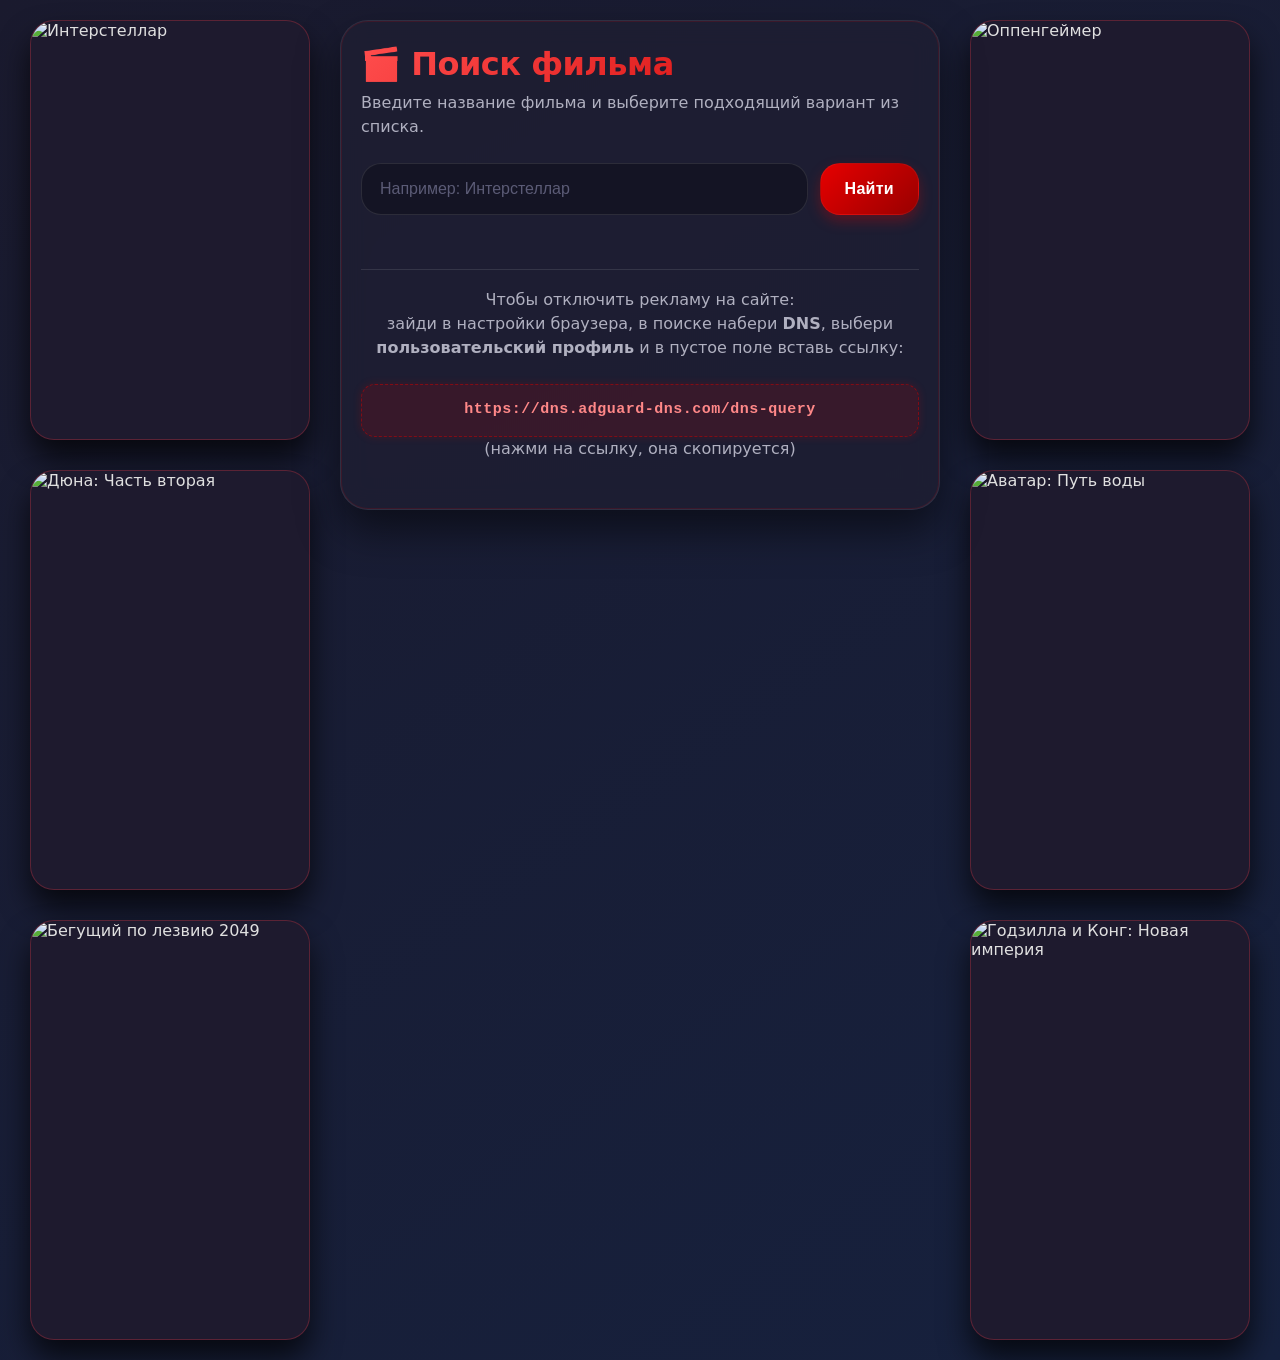
==== index.html @ 3b82ab41 "Update index.html" ====
<!DOCTYPE html>
<html lang="ru">
<head>
    <meta charset="UTF-8">
    <meta name="viewport" content="width=device-width, initial-scale=1.0">
    <title>Найти фильм на Кинопоиск</title>
    <style>
        /* ---------- СБРОСЫ ---------- */
        * {
            box-sizing: border-box;
            margin: 0;
            padding: 0;
        }

        body {
            font-family: 'Segoe UI', 'Roboto', system-ui, sans-serif;
            background: linear-gradient(145deg, #1a1a2e 0%, #16213e 100%);
            min-height: 100vh;
            margin: 0;
            padding: 20px;
            display: flex;
            align-items: center;
            justify-content: center;
            color: #e0e0e0;
        }

        /* ---------- ТРЁХКОЛОНОЧНЫЙ МАКЕТ ---------- */
        .cinema-layout {
            display: flex;
            align-items: flex-start;
            justify-content: center;
            gap: 30px;
            max-width: 1600px;       /* широкий контейнер */
            width: 100%;
            margin: 0 auto;
        }

        /* Боковые панели – широкие, с крупными постерами */
        .poster-wall {
            display: flex;
            flex-direction: column;
            gap: 30px;
            width: 280px;            /* увеличена ширина для больших постеров */
            flex-shrink: 0;
        }

        /* Стили для постеров */
        .poster {
            width: 100%;
            aspect-ratio: 2 / 3;      /* киношная пропорция */
            object-fit: cover;
            border-radius: 24px;
            box-shadow: 0 18px 30px rgba(0, 0, 0, 0.7);
            border: 1px solid rgba(230, 57, 70, 0.3);
            background-color: #1e1a2e;
            display: block;
            transition: transform 0.2s;
        }

        /* Лёгкий эффект при наведении (не кликабельно) */
        .poster:hover {
            transform: scale(1.02);
        }

        /* ---------- ЦЕНТРАЛЬНЫЙ БЛОК – ВАШ ОРИГИНАЛ БЕЗ ИЗМЕНЕНИЙ ---------- */
        .container {
            flex: 1;
            max-width: 600px;
            min-width: 320px;
            background: rgba(30, 30, 50, 0.8);
            backdrop-filter: blur(12px);
            -webkit-backdrop-filter: blur(12px);
            border: 1px solid rgba(255, 255, 255, 0.08);
            border-radius: 28px;
            padding: 24px 20px;
            box-shadow: 0 20px 40px rgba(0, 0, 0, 0.5), 0 0 0 1px rgba(230, 0, 0, 0.15) inset;
        }

        h1 {
            font-size: clamp(24px, 8vw, 32px);
            font-weight: 600;
            margin-bottom: 8px;
            background: linear-gradient(135deg, #ff4d4d, #cc0000);
            -webkit-background-clip: text;
            background-clip: text;
            color: transparent;
            letter-spacing: -0.5px;
        }

        p {
            color: #b0b0c0;
            margin-bottom: 24px;
            font-size: clamp(14px, 4vw, 16px);
            line-height: 1.5;
        }

        .search-box {
            display: flex;
            flex-direction: column;
            gap: 12px;
            margin-bottom: 24px;
        }

        @media (min-width: 480px) {
            .search-box {
                flex-direction: row;
            }
        }

        #movieInput {
            flex: 1;
            padding: 16px 18px;
            font-size: 16px;
            background: rgba(20, 20, 35, 0.9);
            border: 1.5px solid rgba(255, 255, 255, 0.1);
            border-radius: 20px;
            color: #ffffff;
            outline: none;
            transition: all 0.2s ease;
            -webkit-appearance: none;
        }

        #movieInput:focus {
            border-color: #cc0000;
            background: rgba(25, 25, 45, 1);
            box-shadow: 0 0 0 3px rgba(204, 0, 0, 0.2);
        }

        #movieInput::placeholder {
            color: #7a7a9a;
            opacity: 0.7;
        }

        button {
            padding: 16px 24px;
            font-size: 16px;
            font-weight: 600;
            background: linear-gradient(135deg, #e60000, #990000);
            color: white;
            border: none;
            border-radius: 20px;
            cursor: pointer;
            transition: all 0.2s ease;
            box-shadow: 0 6px 14px rgba(230, 0, 0, 0.3);
            border: 1px solid rgba(255, 255, 255, 0.05);
            letter-spacing: 0.3px;
            white-space: nowrap;
        }

        button:hover {
            background: linear-gradient(135deg, #ff1a1a, #b30000);
            transform: scale(1.02);
            box-shadow: 0 8px 18px rgba(230, 0, 0, 0.4);
        }

        button:active {
            transform: scale(0.98);
        }

        .loading {
            text-align: center;
            padding: 30px 10px;
            color: #ff8080;
            font-size: 18px;
            font-weight: 500;
        }

        .results {
            display: flex;
            flex-direction: column;
            gap: 12px;
            margin: 20px 0 10px;
            max-height: 60vh;
            overflow-y: auto;
            padding-right: 4px;
        }

        .results::-webkit-scrollbar {
            width: 5px;
        }
        .results::-webkit-scrollbar-thumb {
            background: #cc0000;
            border-radius: 10px;
        }

        .movie-item {
            display: flex;
            align-items: center;
            gap: 16px;
            padding: 16px;
            background: rgba(25, 25, 45, 0.7);
            border-radius: 20px;
            border: 1px solid rgba(255, 255, 255, 0.05);
            backdrop-filter: blur(5px);
            cursor: pointer;
            transition: all 0.15s ease;
        }

        .movie-item:hover {
            background: rgba(40, 40, 70, 0.8);
            border-color: rgba(204, 0, 0, 0.4);
            transform: translateY(-2px);
        }

        .movie-poster {
            width: 55px;
            height: 80px;
            object-fit: cover;
            border-radius: 12px;
            background: #2a2a4a;
            box-shadow: 0 4px 10px rgba(0, 0, 0, 0.3);
            flex-shrink: 0;
        }

        .movie-info {
            flex: 1;
            min-width: 0;
        }

        .movie-title {
            font-size: 18px;
            font-weight: 700;
            color: #ffffff;
            margin-bottom: 6px;
            white-space: nowrap;
            overflow: hidden;
            text-overflow: ellipsis;
        }

        @media (max-width: 480px) {
            .movie-title {
                white-space: normal;
                font-size: 16px;
            }
        }

        .movie-details {
            font-size: 13px;
            color: #b0b0d0;
            display: flex;
            flex-wrap: wrap;
            gap: 4px 10px;
        }

        .error {
            color: #ff7b7b;
            text-align: center;
            padding: 20px;
            background: rgba(180, 40, 40, 0.15);
            border-radius: 20px;
            margin: 20px 0;
            border-left: 4px solid #cc0000;
            font-weight: 500;
            backdrop-filter: blur(4px);
        }

        .hidden {
            display: none !important;
        }

        .note {
            margin-top: 30px;
            padding-top: 18px;
            border-top: 1px solid rgba(255, 255, 255, 0.1);
            font-size: 13px;
            color: #9a9ab0;
            text-align: center;
            line-height: 1.5;
        }

        @media (max-width: 380px) {
            body {
                padding: 10px;
            }
            .container {
                padding: 20px 16px;
            }
            button {
                padding: 16px 18px;
                font-size: 15px;
            }
            #movieInput {
                padding: 14px 16px;
            }
        }

        /* Кликабельная ссылка DNS */
        code.clickable-link,
        #dnsLink.clickable-link {
            display: block;
            padding: 14px 18px;
            background: rgba(204, 0, 0, 0.15);
            border: 1.5px dashed rgba(204, 0, 0, 0.5);
            border-radius: 14px;
            font-family: 'Courier New', monospace;
            font-size: 15px;
            font-weight: 700 !important;
            color: #ff8888;
            word-break: break-all;
            cursor: pointer;
            transition: all 0.2s ease;
            margin-top: 10px;
            text-decoration: none;
            text-align: center;
            letter-spacing: 0.5px;
            box-shadow: 0 0 8px rgba(204, 0, 0, 0.2);
        }

        code.clickable-link:hover,
        #dnsLink.clickable-link:hover {
            background: rgba(204, 0, 0, 0.3);
            color: #ffcccc;
            border: 1.5px solid #cc0000;
            box-shadow: 0 0 12px rgba(204, 0, 0, 0.4);
            transform: scale(1.01);
        }

        /* ---------- АДАПТИВ: скрываем боковые панели на узких экранах ---------- */
        @media (max-width: 950px) {
            .poster-wall {
                display: none;
            }
            .cinema-layout {
                justify-content: center;
            }
            .container {
                max-width: 100%;
            }
        }

        /* Для очень больших экранов боковые панели ещё шире */
        @media (min-width: 1400px) {
            .poster-wall {
                width: 320px;
            }
        }
    </style>
</head>
<body>
    <div class="cinema-layout">
        <!-- ЛЕВАЯ ПАНЕЛЬ – 3 КРУПНЫХ ПОСТЕРА -->
        <div class="poster-wall left">
            <img class="poster" src="https://image.tmdb.org/t/p/w500/gEU2QniE6E77NI6lCU6MxlNBvIx.jpg" alt="Интерстеллар">
            <img class="poster" src="https://image.tmdb.org/t/p/w500/8b8R8l88Qje9dn9OE8PY05Nxl1.jpg" alt="Дюна: Часть вторая">
            <img class="poster" src="https://image.tmdb.org/t/p/w500/gajva2L0rPYkEWjzgFlBXCAVBE5.jpg" alt="Бегущий по лезвию 2049">
        </div>

        <!-- ЦЕНТРАЛЬНАЯ ПАНЕЛЬ – ВАШ ОРИГИНАЛ (НЕ ТРОГАТЬ) -->
        <div class="container">
            <h1>🎬 Поиск фильма</h1>
            <p>Введите название фильма и выберите подходящий вариант из списка.</p>
            
            <div class="search-box">
                <input type="text" id="movieInput" placeholder="Например: Интерстеллар">
                <button id="searchButton">Найти</button>
            </div>

            <div id="loading" class="loading hidden">Поиск...</div>
            <div id="results" class="results"></div>
            <div id="error" class="error hidden"></div>
            
            <div class="note">
                <div class="dns-notice">
                    <p>Чтобы отключить рекламу на сайте:<br>
                    зайди в настройки браузера, в поиске набери <strong>DNS</strong>, выбери <strong>пользовательский профиль</strong> и в пустое поле вставь ссылку:</p>
                    <code id="dnsLink" class="clickable-link" onclick="copyDnsLink()">https://dns.adguard-dns.com/dns-query</code>
                    <p class="click-hint">(нажми на ссылку, она скопируется)</p>
                </div>
            </div>
        </div>

        <!-- ПРАВАЯ ПАНЕЛЬ – 3 КРУПНЫХ ПОСТЕРА -->
        <div class="poster-wall right">
            <img class="poster" src="https://image.tmdb.org/t/p/w500/8Gxv8g86uEo44wNz6Q4LnuJJIZf.jpg" alt="Оппенгеймер">
            <img class="poster" src="https://image.tmdb.org/t/p/w500/t6HIqrRAclr2Qn8Z9rCgwWcFQ7S.jpg" alt="Аватар: Путь воды">
            <img class="poster" src="https://image.tmdb.org/t/p/w500/qAhedRx8sWz9W8nLZ5jG7gPt2F4.jpg" alt="Годзилла и Конг: Новая империя">
        </div>
    </div>

    <script>
        // ---------- ВАШ ОРИГИНАЛЬНЫЙ SCRIPT.JS (БЕЗ ИЗМЕНЕНИЙ) ----------
        document.addEventListener('DOMContentLoaded', () => {
            const searchButton = document.getElementById('searchButton');
            const movieInput = document.getElementById('movieInput');

            if (searchButton) {
                searchButton.addEventListener('click', searchMovies);
            }
            if (movieInput) {
                movieInput.addEventListener('keypress', (event) => {
                    if (event.key === 'Enter') {
                        event.preventDefault();
                        searchMovies();
                    }
                });
            }
        });

        const API_KEY = '3W9C8C5-2H1M85S-GEXEN27-S5DG27B';

        async function searchMovies() {
            const query = document.getElementById('movieInput').value.trim();
            if (!query) {
                showError('Пожалуйста, введите название фильма.');
                return;
            }

            const url = `https://api.poiskkino.dev/v1.4/movie/search?page=1&limit=10&query=${encodeURIComponent(query)}`;

            const loading = document.getElementById('loading');
            const resultsDiv = document.getElementById('results');
            const errorDiv = document.getElementById('error');

            loading.classList.remove('hidden');
            resultsDiv.innerHTML = '';
            errorDiv.classList.add('hidden');

            try {
                const response = await fetch(url, {
                    headers: { 'X-API-KEY': API_KEY }
                });

                if (!response.ok) {
                    throw new Error(`Ошибка API: ${response.status}`);
                }

                const data = await response.json();
                if (!data.docs || data.docs.length === 0) {
                    showError('Ничего не найдено. Попробуйте изменить запрос.');
                    return;
                }

                displayResults(data.docs);
            } catch (error) {
                console.error('Ошибка при поиске:', error);
                showError('Не удалось выполнить поиск. Проверьте API-ключ и попробуйте снова.');
            } finally {
                loading.classList.add('hidden');
            }
        }

        function displayResults(movies) {
            const resultsDiv = document.getElementById('results');
            resultsDiv.innerHTML = '';

            movies.forEach(movie => {
                const movieElement = document.createElement('div');
                movieElement.className = 'movie-item';
                movieElement.onclick = () => openMovie(movie.id);

                const posterUrl = movie.poster?.previewUrl || 'https://via.placeholder.com/50x75?text=?';
                const year = movie.year ? ` (${movie.year})` : '';
                const rating = movie.rating?.kp ? `★ ${movie.rating.kp.toFixed(1)}` : '';

                movieElement.innerHTML = `
                    <img class="movie-poster" src="${posterUrl}" alt="${movie.name}" onerror="this.src='https://via.placeholder.com/50x75?text=?'">
                    <div class="movie-info">
                        <div class="movie-title">${movie.name}${year}</div>
                        <div class="movie-details">
                            ${movie.alternativeName ? `${movie.alternativeName} • ` : ''}
                            ${movie.movieLength ? `${movie.movieLength} мин` : ''}
                            ${rating ? ` • ${rating}` : ''}
                        </div>
                    </div>
                `;
                resultsDiv.appendChild(movieElement);
            });
        }

        function openMovie(kinopoiskId) {
            window.open(`https://www.kinopoisk.wtf/film/${kinopoiskId}/`, '_blank');
        }

        function showError(message) {
            const errorDiv = document.getElementById('error');
            errorDiv.textContent = message;
            errorDiv.classList.remove('hidden');
        }

        function copyDnsLink() {
            const linkElement = document.getElementById('dnsLink');
            if (!linkElement) return;
            
            const linkText = linkElement.textContent;
            navigator.clipboard.writeText(linkText).then(() => {
                const originalText = linkElement.textContent;
                linkElement.textContent = '✅ Ссылка скопирована!';
                setTimeout(() => {
                    linkElement.textContent = originalText;
                }, 2000);
            }).catch(err => {
                alert('Не удалось скопировать. Выделите ссылку вручную.');
            });
        }
    </script>
</body>
</html>
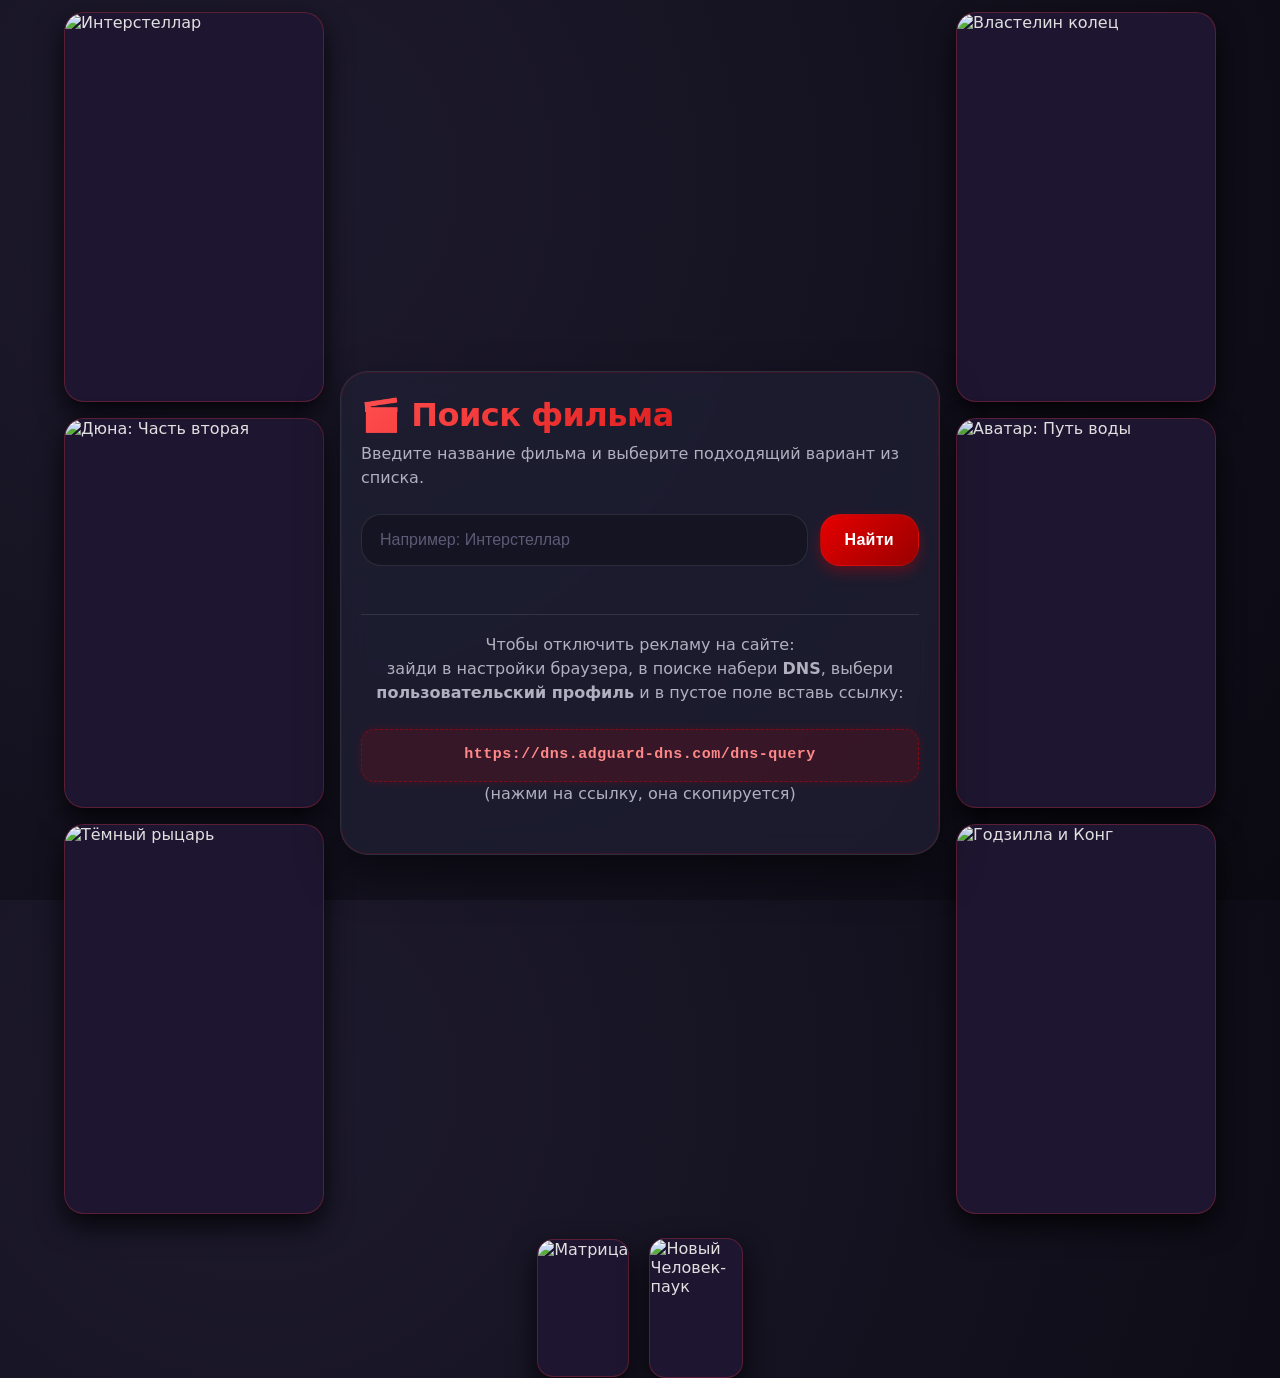
==== commit 69cfc4e4: "Update index.html" ====
--- a/index.html
+++ b/index.html
@@ -2,10 +2,12 @@
 <html lang="ru">
 <head>
     <meta charset="UTF-8">
-    <meta name="viewport" content="width=device-width, initial-scale=1.0">
-    <title>Найти фильм на Кинопоиск</title>
+    <meta name="viewport" content="width=device-width, initial-scale=1.0, user-scalable=yes">
+    <title>Поиск фильмов в обрамлении постеров</title>
+    <!-- Ваш оригинальный style.css (можно оставить или заменить, стили поиска ниже) -->
+    <link rel="stylesheet" href="style.css">
     <style>
-        /* ---------- СБРОСЫ ---------- */
+        /* Полный сброс и захват высоты экрана */
         * {
             box-sizing: border-box;
             margin: 0;
@@ -13,69 +15,113 @@
         }
 
         body {
-            font-family: 'Segoe UI', 'Roboto', system-ui, sans-serif;
-            background: linear-gradient(145deg, #1a1a2e 0%, #16213e 100%);
+            font-family: 'Segoe UI', Roboto, system-ui, sans-serif;
+            background: radial-gradient(circle at 20% 20%, #1e1a2e, #0b0a12);
             min-height: 100vh;
+            height: 100vh;
             margin: 0;
-            padding: 20px;
+            padding: 12px;
             display: flex;
             align-items: center;
             justify-content: center;
             color: #e0e0e0;
         }
 
-        /* ---------- ТРЁХКОЛОНОЧНЫЙ МАКЕТ ---------- */
-        .cinema-layout {
-            display: flex;
-            align-items: flex-start;
+        /* Основная сетка: 3 колонки, центральная — под поиск */
+        .poster-grid {
+            display: grid;
+            grid-template-columns: 1fr auto 1fr;   /* боковые колонки равны, центр по содержимому */
+            grid-template-rows: auto auto;          /* верхний ряд для боковых, нижний — под низом */
+            gap: 16px;
+            max-width: 1600px;
+            width: 100%;
+            height: 100%;
+            align-items: center;
+            justify-items: center;
+        }
+
+        /* Левая колонка — вертикальные постеры */
+        .left-posters {
+            grid-column: 1 / 2;
+            grid-row: 1 / 2;
+            display: flex;
+            flex-direction: column;
+            gap: 16px;
             justify-content: center;
-            gap: 30px;
-            max-width: 1600px;       /* широкий контейнер */
-            width: 100%;
-            margin: 0 auto;
-        }
-
-        /* Боковые панели – широкие, с крупными постерами */
-        .poster-wall {
+            width: 100%;
+            max-width: 260px;
+            justify-self: end;
+        }
+
+        /* Правая колонка — вертикальные постеры */
+        .right-posters {
+            grid-column: 3 / 4;
+            grid-row: 1 / 2;
             display: flex;
             flex-direction: column;
-            gap: 30px;
-            width: 280px;            /* увеличена ширина для больших постеров */
-            flex-shrink: 0;
-        }
-
-        /* Стили для постеров */
+            gap: 16px;
+            justify-content: center;
+            width: 100%;
+            max-width: 260px;
+            justify-self: start;
+        }
+
+        /* Нижний ряд — горизонтальные постеры под центральным блоком */
+        .bottom-posters {
+            grid-column: 1 / -1;
+            grid-row: 2 / 3;
+            display: flex;
+            flex-wrap: wrap;
+            align-items: center;
+            justify-content: center;
+            gap: 20px;
+            margin-top: 8px;
+            width: 100%;
+        }
+
+        /* Общий стиль для всех постеров — сохраняем пропорции */
         .poster {
             width: 100%;
-            aspect-ratio: 2 / 3;      /* киношная пропорция */
+            height: auto;
             object-fit: cover;
-            border-radius: 24px;
-            box-shadow: 0 18px 30px rgba(0, 0, 0, 0.7);
-            border: 1px solid rgba(230, 57, 70, 0.3);
-            background-color: #1e1a2e;
+            border-radius: 20px;
+            box-shadow: 0 12px 28px rgba(0, 0, 0, 0.8);
+            border: 1px solid rgba(230, 50, 70, 0.3);
+            background: #1e1630;
+            transition: transform 0.2s;
             display: block;
-            transition: transform 0.2s;
-        }
-
-        /* Лёгкий эффект при наведении (не кликабельно) */
+        }
+
         .poster:hover {
             transform: scale(1.02);
         }
 
-        /* ---------- ЦЕНТРАЛЬНЫЙ БЛОК – ВАШ ОРИГИНАЛ БЕЗ ИЗМЕНЕНИЙ ---------- */
+        /* Постеры внизу — ограничиваем высоту, чтобы всё помещалось */
+        .bottom-posters .poster {
+            width: auto;
+            max-width: 180px;
+            max-height: 140px;
+            object-fit: cover;
+            border-radius: 16px;
+        }
+
+        /* Центральный контейнер — ВАШ ОРИГИНАЛ, без изменений */
         .container {
-            flex: 1;
+            grid-column: 2 / 3;
+            grid-row: 1 / 2;
             max-width: 600px;
             min-width: 320px;
+            width: 100%;
             background: rgba(30, 30, 50, 0.8);
             backdrop-filter: blur(12px);
             -webkit-backdrop-filter: blur(12px);
             border: 1px solid rgba(255, 255, 255, 0.08);
             border-radius: 28px;
             padding: 24px 20px;
-            box-shadow: 0 20px 40px rgba(0, 0, 0, 0.5), 0 0 0 1px rgba(230, 0, 0, 0.15) inset;
-        }
-
+            box-shadow: 0 20px 40px rgba(0,0,0,0.5), 0 0 0 1px rgba(230,0,0,0.15) inset;
+        }
+
+        /* Стили поиска (точно как у вас) */
         h1 {
             font-size: clamp(24px, 8vw, 32px);
             font-weight: 600;
@@ -117,7 +163,6 @@
             color: #ffffff;
             outline: none;
             transition: all 0.2s ease;
-            -webkit-appearance: none;
         }
 
         #movieInput:focus {
@@ -128,7 +173,6 @@
 
         #movieInput::placeholder {
             color: #7a7a9a;
-            opacity: 0.7;
         }
 
         button {
@@ -141,28 +185,20 @@
             border-radius: 20px;
             cursor: pointer;
             transition: all 0.2s ease;
-            box-shadow: 0 6px 14px rgba(230, 0, 0, 0.3);
-            border: 1px solid rgba(255, 255, 255, 0.05);
-            letter-spacing: 0.3px;
+            box-shadow: 0 6px 14px rgba(230,0,0,0.3);
+            border: 1px solid rgba(255,255,255,0.05);
             white-space: nowrap;
         }
 
         button:hover {
             background: linear-gradient(135deg, #ff1a1a, #b30000);
             transform: scale(1.02);
-            box-shadow: 0 8px 18px rgba(230, 0, 0, 0.4);
-        }
-
-        button:active {
-            transform: scale(0.98);
         }
 
         .loading {
             text-align: center;
-            padding: 30px 10px;
+            padding: 20px;
             color: #ff8080;
-            font-size: 18px;
-            font-weight: 500;
         }
 
         .results {
@@ -170,7 +206,7 @@
             flex-direction: column;
             gap: 12px;
             margin: 20px 0 10px;
-            max-height: 60vh;
+            max-height: 300px;
             overflow-y: auto;
             padding-right: 4px;
         }
@@ -187,71 +223,52 @@
             display: flex;
             align-items: center;
             gap: 16px;
-            padding: 16px;
-            background: rgba(25, 25, 45, 0.7);
-            border-radius: 20px;
-            border: 1px solid rgba(255, 255, 255, 0.05);
+            padding: 12px 16px;
+            background: rgba(25,25,45,0.7);
+            border-radius: 20px;
+            border: 1px solid rgba(255,255,255,0.05);
             backdrop-filter: blur(5px);
             cursor: pointer;
-            transition: all 0.15s ease;
+            transition: all 0.15s;
         }
 
         .movie-item:hover {
-            background: rgba(40, 40, 70, 0.8);
-            border-color: rgba(204, 0, 0, 0.4);
+            background: rgba(40,40,70,0.8);
+            border-color: rgba(204,0,0,0.4);
             transform: translateY(-2px);
         }
 
         .movie-poster {
-            width: 55px;
-            height: 80px;
+            width: 50px;
+            height: 75px;
             object-fit: cover;
-            border-radius: 12px;
+            border-radius: 10px;
             background: #2a2a4a;
-            box-shadow: 0 4px 10px rgba(0, 0, 0, 0.3);
-            flex-shrink: 0;
         }
 
         .movie-info {
             flex: 1;
-            min-width: 0;
         }
 
         .movie-title {
             font-size: 18px;
             font-weight: 700;
-            color: #ffffff;
-            margin-bottom: 6px;
-            white-space: nowrap;
-            overflow: hidden;
-            text-overflow: ellipsis;
-        }
-
-        @media (max-width: 480px) {
-            .movie-title {
-                white-space: normal;
-                font-size: 16px;
-            }
+            color: white;
+            margin-bottom: 4px;
         }
 
         .movie-details {
             font-size: 13px;
             color: #b0b0d0;
-            display: flex;
-            flex-wrap: wrap;
-            gap: 4px 10px;
         }
 
         .error {
             color: #ff7b7b;
             text-align: center;
             padding: 20px;
-            background: rgba(180, 40, 40, 0.15);
-            border-radius: 20px;
-            margin: 20px 0;
+            background: rgba(180,40,40,0.15);
+            border-radius: 20px;
             border-left: 4px solid #cc0000;
-            font-weight: 500;
-            backdrop-filter: blur(4px);
         }
 
         .hidden {
@@ -259,239 +276,115 @@
         }
 
         .note {
-            margin-top: 30px;
+            margin-top: 24px;
             padding-top: 18px;
-            border-top: 1px solid rgba(255, 255, 255, 0.1);
+            border-top: 1px solid rgba(255,255,255,0.1);
             font-size: 13px;
             color: #9a9ab0;
             text-align: center;
             line-height: 1.5;
         }
 
-        @media (max-width: 380px) {
-            body {
-                padding: 10px;
-            }
-            .container {
-                padding: 20px 16px;
-            }
-            button {
-                padding: 16px 18px;
-                font-size: 15px;
-            }
-            #movieInput {
-                padding: 14px 16px;
-            }
-        }
-
-        /* Кликабельная ссылка DNS */
-        code.clickable-link,
-        #dnsLink.clickable-link {
+        .clickable-link {
             display: block;
-            padding: 14px 18px;
+            padding: 12px 16px;
             background: rgba(204, 0, 0, 0.15);
-            border: 1.5px dashed rgba(204, 0, 0, 0.5);
+            border: 1.5px dashed rgba(204,0,0,0.5);
             border-radius: 14px;
             font-family: 'Courier New', monospace;
             font-size: 15px;
-            font-weight: 700 !important;
+            font-weight: 700;
             color: #ff8888;
             word-break: break-all;
             cursor: pointer;
-            transition: all 0.2s ease;
             margin-top: 10px;
-            text-decoration: none;
             text-align: center;
-            letter-spacing: 0.5px;
-            box-shadow: 0 0 8px rgba(204, 0, 0, 0.2);
-        }
-
-        code.clickable-link:hover,
-        #dnsLink.clickable-link:hover {
-            background: rgba(204, 0, 0, 0.3);
+            box-shadow: 0 0 8px rgba(204,0,0,0.2);
+        }
+
+        .clickable-link:hover {
+            background: rgba(204,0,0,0.3);
             color: #ffcccc;
             border: 1.5px solid #cc0000;
-            box-shadow: 0 0 12px rgba(204, 0, 0, 0.4);
-            transform: scale(1.01);
-        }
-
-        /* ---------- АДАПТИВ: скрываем боковые панели на узких экранах ---------- */
-        @media (max-width: 950px) {
-            .poster-wall {
+        }
+
+        /* Адаптив: на узких экранах боковые и нижние постеры скрываем, оставляем поиск */
+        @media (max-width: 850px) {
+            .poster-grid {
+                grid-template-columns: 1fr;
+                grid-template-rows: auto;
+                height: auto;
+            }
+            .left-posters, .right-posters, .bottom-posters {
                 display: none;
             }
-            .cinema-layout {
-                justify-content: center;
-            }
-            .container {
-                max-width: 100%;
-            }
-        }
-
-        /* Для очень больших экранов боковые панели ещё шире */
+            body {
+                height: auto;
+                padding: 16px;
+            }
+        }
+
+        /* Для очень больших экранов увеличиваем ширину боковых колонок */
         @media (min-width: 1400px) {
-            .poster-wall {
-                width: 320px;
+            .left-posters, .right-posters {
+                max-width: 300px;
+            }
+            .bottom-posters .poster {
+                max-width: 220px;
+                max-height: 160px;
             }
         }
     </style>
 </head>
 <body>
-    <div class="cinema-layout">
-        <!-- ЛЕВАЯ ПАНЕЛЬ – 3 КРУПНЫХ ПОСТЕРА -->
-        <div class="poster-wall left">
-            <img class="poster" src="https://image.tmdb.org/t/p/w500/gEU2QniE6E77NI6lCU6MxlNBvIx.jpg" alt="Интерстеллар">
-            <img class="poster" src="https://image.tmdb.org/t/p/w500/8b8R8l88Qje9dn9OE8PY05Nxl1.jpg" alt="Дюна: Часть вторая">
-            <img class="poster" src="https://image.tmdb.org/t/p/w500/gajva2L0rPYkEWjzgFlBXCAVBE5.jpg" alt="Бегущий по лезвию 2049">
+<div class="poster-grid">
+    <!-- ЛЕВАЯ КОЛОНКА: 3 постера вертикально -->
+    <div class="left-posters">
+        <img class="poster" src="600017567752b0.jpg" alt="Интерстеллар" title="Интерстеллар">
+        <img class="poster" src="Дюна_—_Часть_вторая_(постер).jpg" alt="Дюна: Часть вторая" title="Дюна 2">
+        <img class="poster" src="MV5BOTk0MmMxM2EtZGFiNy00ZmJlLWEzMzQtNDU1YjU4ZTlhMDNhXkEyXkFqcGc@._V1_.jpg" alt="Тёмный рыцарь" title="The Dark Knight">
+    </div>
+
+    <!-- ЦЕНТР — ВАШ БЛОК ПОИСКА (ТОЧНО КАК БЫЛО) -->
+    <div class="container">
+        <h1>🎬 Поиск фильма</h1>
+        <p>Введите название фильма и выберите подходящий вариант из списка.</p>
+        
+        <div class="search-box">
+            <input type="text" id="movieInput" placeholder="Например: Интерстеллар">
+            <button id="searchButton">Найти</button>
         </div>
 
-        <!-- ЦЕНТРАЛЬНАЯ ПАНЕЛЬ – ВАШ ОРИГИНАЛ (НЕ ТРОГАТЬ) -->
-        <div class="container">
-            <h1>🎬 Поиск фильма</h1>
-            <p>Введите название фильма и выберите подходящий вариант из списка.</p>
-            
-            <div class="search-box">
-                <input type="text" id="movieInput" placeholder="Например: Интерстеллар">
-                <button id="searchButton">Найти</button>
-            </div>
-
-            <div id="loading" class="loading hidden">Поиск...</div>
-            <div id="results" class="results"></div>
-            <div id="error" class="error hidden"></div>
-            
-            <div class="note">
-                <div class="dns-notice">
-                    <p>Чтобы отключить рекламу на сайте:<br>
-                    зайди в настройки браузера, в поиске набери <strong>DNS</strong>, выбери <strong>пользовательский профиль</strong> и в пустое поле вставь ссылку:</p>
-                    <code id="dnsLink" class="clickable-link" onclick="copyDnsLink()">https://dns.adguard-dns.com/dns-query</code>
-                    <p class="click-hint">(нажми на ссылку, она скопируется)</p>
-                </div>
+        <div id="loading" class="loading hidden">Поиск...</div>
+        <div id="results" class="results"></div>
+        <div id="error" class="error hidden"></div>
+        
+        <div class="note">
+            <div class="dns-notice">
+                <p>Чтобы отключить рекламу на сайте:<br>
+                зайди в настройки браузера, в поиске набери <strong>DNS</strong>, выбери <strong>пользовательский профиль</strong> и в пустое поле вставь ссылку:</p>
+                <code id="dnsLink" class="clickable-link" onclick="copyDnsLink()">https://dns.adguard-dns.com/dns-query</code>
+                <p class="click-hint">(нажми на ссылку, она скопируется)</p>
             </div>
         </div>
-
-        <!-- ПРАВАЯ ПАНЕЛЬ – 3 КРУПНЫХ ПОСТЕРА -->
-        <div class="poster-wall right">
-            <img class="poster" src="https://image.tmdb.org/t/p/w500/8Gxv8g86uEo44wNz6Q4LnuJJIZf.jpg" alt="Оппенгеймер">
-            <img class="poster" src="https://image.tmdb.org/t/p/w500/t6HIqrRAclr2Qn8Z9rCgwWcFQ7S.jpg" alt="Аватар: Путь воды">
-            <img class="poster" src="https://image.tmdb.org/t/p/w500/qAhedRx8sWz9W8nLZ5jG7gPt2F4.jpg" alt="Годзилла и Конг: Новая империя">
-        </div>
     </div>
 
-    <script>
-        // ---------- ВАШ ОРИГИНАЛЬНЫЙ SCRIPT.JS (БЕЗ ИЗМЕНЕНИЙ) ----------
-        document.addEventListener('DOMContentLoaded', () => {
-            const searchButton = document.getElementById('searchButton');
-            const movieInput = document.getElementById('movieInput');
-
-            if (searchButton) {
-                searchButton.addEventListener('click', searchMovies);
-            }
-            if (movieInput) {
-                movieInput.addEventListener('keypress', (event) => {
-                    if (event.key === 'Enter') {
-                        event.preventDefault();
-                        searchMovies();
-                    }
-                });
-            }
-        });
-
-        const API_KEY = '3W9C8C5-2H1M85S-GEXEN27-S5DG27B';
-
-        async function searchMovies() {
-            const query = document.getElementById('movieInput').value.trim();
-            if (!query) {
-                showError('Пожалуйста, введите название фильма.');
-                return;
-            }
-
-            const url = `https://api.poiskkino.dev/v1.4/movie/search?page=1&limit=10&query=${encodeURIComponent(query)}`;
-
-            const loading = document.getElementById('loading');
-            const resultsDiv = document.getElementById('results');
-            const errorDiv = document.getElementById('error');
-
-            loading.classList.remove('hidden');
-            resultsDiv.innerHTML = '';
-            errorDiv.classList.add('hidden');
-
-            try {
-                const response = await fetch(url, {
-                    headers: { 'X-API-KEY': API_KEY }
-                });
-
-                if (!response.ok) {
-                    throw new Error(`Ошибка API: ${response.status}`);
-                }
-
-                const data = await response.json();
-                if (!data.docs || data.docs.length === 0) {
-                    showError('Ничего не найдено. Попробуйте изменить запрос.');
-                    return;
-                }
-
-                displayResults(data.docs);
-            } catch (error) {
-                console.error('Ошибка при поиске:', error);
-                showError('Не удалось выполнить поиск. Проверьте API-ключ и попробуйте снова.');
-            } finally {
-                loading.classList.add('hidden');
-            }
-        }
-
-        function displayResults(movies) {
-            const resultsDiv = document.getElementById('results');
-            resultsDiv.innerHTML = '';
-
-            movies.forEach(movie => {
-                const movieElement = document.createElement('div');
-                movieElement.className = 'movie-item';
-                movieElement.onclick = () => openMovie(movie.id);
-
-                const posterUrl = movie.poster?.previewUrl || 'https://via.placeholder.com/50x75?text=?';
-                const year = movie.year ? ` (${movie.year})` : '';
-                const rating = movie.rating?.kp ? `★ ${movie.rating.kp.toFixed(1)}` : '';
-
-                movieElement.innerHTML = `
-                    <img class="movie-poster" src="${posterUrl}" alt="${movie.name}" onerror="this.src='https://via.placeholder.com/50x75?text=?'">
-                    <div class="movie-info">
-                        <div class="movie-title">${movie.name}${year}</div>
-                        <div class="movie-details">
-                            ${movie.alternativeName ? `${movie.alternativeName} • ` : ''}
-                            ${movie.movieLength ? `${movie.movieLength} мин` : ''}
-                            ${rating ? ` • ${rating}` : ''}
-                        </div>
-                    </div>
-                `;
-                resultsDiv.appendChild(movieElement);
-            });
-        }
-
-        function openMovie(kinopoiskId) {
-            window.open(`https://www.kinopoisk.wtf/film/${kinopoiskId}/`, '_blank');
-        }
-
-        function showError(message) {
-            const errorDiv = document.getElementById('error');
-            errorDiv.textContent = message;
-            errorDiv.classList.remove('hidden');
-        }
-
-        function copyDnsLink() {
-            const linkElement = document.getElementById('dnsLink');
-            if (!linkElement) return;
-            
-            const linkText = linkElement.textContent;
-            navigator.clipboard.writeText(linkText).then(() => {
-                const originalText = linkElement.textContent;
-                linkElement.textContent = '✅ Ссылка скопирована!';
-                setTimeout(() => {
-                    linkElement.textContent = originalText;
-                }, 2000);
-            }).catch(err => {
-                alert('Не удалось скопировать. Выделите ссылку вручную.');
-            });
-        }
-    </script>
+    <!-- ПРАВАЯ КОЛОНКА: 3 постера вертикально -->
+    <div class="right-posters">
+        <img class="poster" src="orig.jpg" alt="Властелин колец" title="Братство кольца">
+        <img class="poster" src="orggig.jpg" alt="Аватар: Путь воды" title="Аватар 2">
+        <img class="poster" src="1920x.jpg" alt="Годзилла и Конг" title="Годзилла и Конг">
+    </div>
+
+    <!-- НИЖНИЙ РЯД: горизонтальные постеры под центральным блоком (чтобы заполнить пустоту) -->
+    <div class="bottom-posters">
+        <img class="poster" src="orsjig.jpg" alt="Матрица" title="Матрица">
+        <img class="poster" src="oridjhfg.jpg" alt="Новый Человек-паук" title="The Amazing Spider-Man">
+        <!-- можно добавить ещё один, но два смотрятся сбалансированно -->
+    </div>
+</div>
+
+<script src="script.js"></script>
+<!-- ВАЖНО: ваша функция copyDnsLink и searchMovies должны быть в script.js -->
 </body>
 </html>
--- a/style.css
+++ b/style.css
@@ -0,0 +1,352 @@
+/* ----- ОБЩИЕ СБРОСЫ И БАЗОВЫЕ СТИЛИ (ИЗ ВАШЕГО ОРИГИНАЛА) ----- */
+* {
+    box-sizing: border-box;
+    margin: 0;
+    padding: 0;
+}
+
+body {
+    font-family: 'Segoe UI', 'Roboto', system-ui, sans-serif;
+    background: linear-gradient(145deg, #1a1a2e 0%, #16213e 100%);
+    min-height: 100vh;
+    margin: 0;
+    padding: 16px;
+    display: flex;
+    align-items: center;
+    justify-content: center;
+    color: #e0e0e0;
+}
+
+/* ----- НОВОЕ: ТРЁХКОЛОНОЧНЫЙ МАКЕТ ----- */
+.cinema-layout {
+    display: flex;
+    align-items: flex-start;
+    justify-content: center;
+    gap: 20px;
+    max-width: 1400px;
+    width: 100%;
+    margin: 0 auto;
+}
+
+/* Боковые панели с картинками */
+.poster-wall {
+    display: flex;
+    flex-direction: column;
+    gap: 20px;
+    width: 160px;          /* фиксированная ширина под постеры */
+    flex-shrink: 0;
+}
+
+/* Базовый стиль для всех постеров */
+.poster {
+    width: 100%;
+    aspect-ratio: 2 / 3;    /* пропорции постера */
+    border-radius: 16px;
+    box-shadow: 0 8px 20px rgba(0, 0, 0, 0.6);
+    border: 1px solid rgba(230, 57, 70, 0.3);
+    background-size: cover;  /* гарантирует, что SVG заполнит весь блок */
+    background-position: center;
+    background-repeat: no-repeat;
+    background-color: #1e1a2e; /* базовый фон */
+}
+
+/* Индивидуальные фоны для каждого фильма (встроенные SVG) */
+.interstellar { background-image: url('data:image/svg+xml;utf8,<svg xmlns="http://www.w3.org/2000/svg" viewBox="0 0 200 300"><rect width="200" height="300" fill="%2311182b"/><circle cx="100" cy="130" r="40" fill="%23234567"/><path d="M60 180 L140 180 L120 260 L80 260 Z" fill="%23333"/><circle cx="100" cy="130" r="60" fill="none" stroke="%23e63946" stroke-width="3" stroke-dasharray="10 10"/><text x="100" y="270" font-family="Arial" font-size="12" fill="%23aaa" text-anchor="middle" font-weight="bold">INTERSTELLAR</text></svg>'); }
+.dune { background-image: url('data:image/svg+xml;utf8,<svg xmlns="http://www.w3.org/2000/svg" viewBox="0 0 200 300"><rect width="200" height="300" fill="%23d48c3d"/><path d="M0 150 Q50 100 100 150 T200 150 L200 300 L0 300 Z" fill="%23a05e1e"/><circle cx="100" cy="160" r="20" fill="%23e6b85c"/><text x="100" y="280" font-family="Arial" font-size="12" fill="%23fff" text-anchor="middle" font-weight="bold">DUNE</text></svg>'); }
+.bladerunner { background-image: url('data:image/svg+xml;utf8,<svg xmlns="http://www.w3.org/2000/svg" viewBox="0 0 200 300"><rect width="200" height="300" fill="%230c1a26"/><rect x="20" y="80" width="30" height="150" fill="%233a5a7a" opacity="0.6"/><rect x="150" y="100" width="30" height="130" fill="%233a5a7a" opacity="0.6"/><circle cx="100" cy="160" r="40" fill="%23e6b85c" opacity="0.3"/><text x="100" y="280" font-family="Arial" font-size="12" fill="%23aaa" text-anchor="middle" font-weight="bold">BLADE RUNNER</text></svg>'); }
+.joker { background-image: url('data:image/svg+xml;utf8,<svg xmlns="http://www.w3.org/2000/svg" viewBox="0 0 200 300"><rect width="200" height="300" fill="%231a1a1a"/><path d="M60 100 Q100 60 140 100 Q160 160 120 200 Q80 220 60 180 Z" fill="%23333"/><circle cx="80" cy="130" r="10" fill="%23e63946"/><circle cx="120" cy="130" r="10" fill="%23e63946"/><text x="100" y="280" font-family="Arial" font-size="12" fill="%23aaa" text-anchor="middle" font-weight="bold">JOKER</text></svg>'); }
+.oppenheimer { background-image: url('data:image/svg+xml;utf8,<svg xmlns="http://www.w3.org/2000/svg" viewBox="0 0 200 300"><rect width="200" height="300" fill="%231a1a1a"/><circle cx="100" cy="150" r="60" fill="%23e6b85c" opacity="0.8"/><rect x="40" y="120" width="120" height="30" fill="%23333"/><text x="100" y="280" font-family="Arial" font-size="12" fill="%23aaa" text-anchor="middle" font-weight="bold">OPPENHEIMER</text></svg>'); }
+.avatar { background-image: url('data:image/svg+xml;utf8,<svg xmlns="http://www.w3.org/2000/svg" viewBox="0 0 200 300"><rect width="200" height="300" fill="%230d1b2a"/><path d="M0 150 Q50 100 100 150 T200 150 L200 300 L0 300 Z" fill="%231b3b5c"/><circle cx="100" cy="120" r="30" fill="%234a8fe0" opacity="0.6"/><text x="100" y="280" font-family="Arial" font-size="12" fill="%23aaa" text-anchor="middle" font-weight="bold">AVATAR</text></svg>'); }
+.godzilla { background-image: url('data:image/svg+xml;utf8,<svg xmlns="http://www.w3.org/2000/svg" viewBox="0 0 200 300"><rect width="200" height="300" fill="%231a2b1a"/><polygon points="100,50 140,80 160,130 140,180 120,220 80,220 60,180 40,130 60,80" fill="%233b5e3b"/><text x="100" y="280" font-family="Arial" font-size="12" fill="%23aaa" text-anchor="middle" font-weight="bold">GODZILLA</text></svg>'); }
+.dune2 { background-image: url('data:image/svg+xml;utf8,<svg xmlns="http://www.w3.org/2000/svg" viewBox="0 0 200 300"><rect width="200" height="300" fill="%23d48c3d"/><path d="M0 150 Q50 100 100 150 T200 150 L200 300 L0 300 Z" fill="%23a05e1e"/><circle cx="100" cy="160" r="20" fill="%23e6b85c"/><text x="100" y="280" font-family="Arial" font-size="12" fill="%23fff" text-anchor="middle" font-weight="bold">DUNE</text></svg>'); }
+
+/* Декоративный блок с легендарными фильмами (как на картинке) */
+.legend-block {
+    margin-top: 20px;
+    padding: 15px 0;
+    border-top: 1px solid rgba(230, 57, 70, 0.3);
+    display: flex;
+    flex-direction: column;
+    gap: 15px;
+}
+
+.legend-item {
+    width: 100%;
+    aspect-ratio: 16 / 9;
+    border-radius: 12px;
+    box-shadow: 0 4px 10px rgba(0, 0, 0, 0.5);
+    border: 1px solid rgba(230, 57, 70, 0.3);
+    background-size: cover;
+    background-position: center;
+    background-repeat: no-repeat;
+    background-color: #1e1a2e;
+}
+
+.batman { background-image: url('data:image/svg+xml;utf8,<svg xmlns="http://www.w3.org/2000/svg" viewBox="0 0 200 120"><rect width="200" height="120" fill="%23111"/><polygon points="100,20 140,100 60,100" fill="%23333"/><circle cx="100" cy="60" r="30" fill="%23e6b85c" opacity="0.5"/><text x="100" y="110" font-family="Arial" font-size="12" fill="%23aaa" text-anchor="middle" font-weight="bold">THE DARK KNIGHT</text></svg>'); }
+.pulp { background-image: url('data:image/svg+xml;utf8,<svg xmlns="http://www.w3.org/2000/svg" viewBox="0 0 200 120"><rect width="200" height="120" fill="%23a05e1e"/><rect x="20" y="20" width="160" height="80" fill="%23d48c3d" opacity="0.5"/><text x="100" y="70" font-family="Arial" font-size="16" fill="%23fff" text-anchor="middle" font-weight="bold">PULP FICTION</text><text x="100" y="90" font-family="Arial" font-size="10" fill="%23aaa" text-anchor="middle">$</text></svg>'); }
+
+/* ----- ЦЕНТРАЛЬНЫЙ КОНТЕЙНЕР – ТОЧНО КАК У ВАС БЫЛО ----- */
+.container {
+    flex: 1;
+    max-width: 600px;
+    min-width: 300px;
+    background: rgba(30, 30, 50, 0.8);
+    backdrop-filter: blur(12px);
+    -webkit-backdrop-filter: blur(12px);
+    border: 1px solid rgba(255, 255, 255, 0.08);
+    border-radius: 28px;
+    padding: 24px 20px;
+    box-shadow: 0 20px 40px rgba(0, 0, 0, 0.5), 0 0 0 1px rgba(230, 0, 0, 0.15) inset;
+}
+
+h1 {
+    font-size: clamp(24px, 8vw, 32px);
+    font-weight: 600;
+    margin-bottom: 8px;
+    background: linear-gradient(135deg, #ff4d4d, #cc0000);
+    -webkit-background-clip: text;
+    background-clip: text;
+    color: transparent;
+    letter-spacing: -0.5px;
+}
+
+p {
+    color: #b0b0c0;
+    margin-bottom: 24px;
+    font-size: clamp(14px, 4vw, 16px);
+    line-height: 1.5;
+}
+
+.search-box {
+    display: flex;
+    flex-direction: column;
+    gap: 12px;
+    margin-bottom: 24px;
+}
+
+@media (min-width: 480px) {
+    .search-box {
+        flex-direction: row;
+    }
+}
+
+#movieInput {
+    flex: 1;
+    padding: 16px 18px;
+    font-size: 16px;
+    background: rgba(20, 20, 35, 0.9);
+    border: 1.5px solid rgba(255, 255, 255, 0.1);
+    border-radius: 20px;
+    color: #ffffff;
+    outline: none;
+    transition: all 0.2s ease;
+    -webkit-appearance: none;
+}
+
+#movieInput:focus {
+    border-color: #cc0000;
+    background: rgba(25, 25, 45, 1);
+    box-shadow: 0 0 0 3px rgba(204, 0, 0, 0.2);
+}
+
+#movieInput::placeholder {
+    color: #7a7a9a;
+    opacity: 0.7;
+}
+
+button {
+    padding: 16px 24px;
+    font-size: 16px;
+    font-weight: 600;
+    background: linear-gradient(135deg, #e60000, #990000);
+    color: white;
+    border: none;
+    border-radius: 20px;
+    cursor: pointer;
+    transition: all 0.2s ease;
+    box-shadow: 0 6px 14px rgba(230, 0, 0, 0.3);
+    border: 1px solid rgba(255, 255, 255, 0.05);
+    letter-spacing: 0.3px;
+    white-space: nowrap;
+}
+
+button:hover {
+    background: linear-gradient(135deg, #ff1a1a, #b30000);
+    transform: scale(1.02);
+    box-shadow: 0 8px 18px rgba(230, 0, 0, 0.4);
+}
+
+button:active {
+    transform: scale(0.98);
+}
+
+.loading {
+    text-align: center;
+    padding: 30px 10px;
+    color: #ff8080;
+    font-size: 18px;
+    font-weight: 500;
+}
+
+.results {
+    display: flex;
+    flex-direction: column;
+    gap: 12px;
+    margin: 20px 0 10px;
+    max-height: 60vh;
+    overflow-y: auto;
+    padding-right: 4px;
+}
+
+.results::-webkit-scrollbar {
+    width: 5px;
+}
+.results::-webkit-scrollbar-thumb {
+    background: #cc0000;
+    border-radius: 10px;
+}
+
+.movie-item {
+    display: flex;
+    align-items: center;
+    gap: 16px;
+    padding: 16px;
+    background: rgba(25, 25, 45, 0.7);
+    border-radius: 20px;
+    border: 1px solid rgba(255, 255, 255, 0.05);
+    backdrop-filter: blur(5px);
+    cursor: pointer;
+    transition: all 0.15s ease;
+}
+
+.movie-item:hover {
+    background: rgba(40, 40, 70, 0.8);
+    border-color: rgba(204, 0, 0, 0.4);
+    transform: translateY(-2px);
+}
+
+.movie-poster {
+    width: 55px;
+    height: 80px;
+    object-fit: cover;
+    border-radius: 12px;
+    background: #2a2a4a;
+    box-shadow: 0 4px 10px rgba(0, 0, 0, 0.3);
+    flex-shrink: 0;
+}
+
+.movie-info {
+    flex: 1;
+    min-width: 0;
+}
+
+.movie-title {
+    font-size: 18px;
+    font-weight: 700;
+    color: #ffffff;
+    margin-bottom: 6px;
+    white-space: nowrap;
+    overflow: hidden;
+    text-overflow: ellipsis;
+}
+
+@media (max-width: 480px) {
+    .movie-title {
+        white-space: normal;
+        font-size: 16px;
+    }
+}
+
+.movie-details {
+    font-size: 13px;
+    color: #b0b0d0;
+    display: flex;
+    flex-wrap: wrap;
+    gap: 4px 10px;
+}
+
+.error {
+    color: #ff7b7b;
+    text-align: center;
+    padding: 20px;
+    background: rgba(180, 40, 40, 0.15);
+    border-radius: 20px;
+    margin: 20px 0;
+    border-left: 4px solid #cc0000;
+    font-weight: 500;
+    backdrop-filter: blur(4px);
+}
+
+.hidden {
+    display: none !important;
+}
+
+.note {
+    margin-top: 30px;
+    padding-top: 18px;
+    border-top: 1px solid rgba(255, 255, 255, 0.1);
+    font-size: 13px;
+    color: #9a9ab0;
+    text-align: center;
+    line-height: 1.5;
+}
+
+@media (max-width: 380px) {
+    body {
+        padding: 10px;
+    }
+    .container {
+        padding: 20px 16px;
+    }
+    button {
+        padding: 16px 18px;
+        font-size: 15px;
+    }
+    #movieInput {
+        padding: 14px 16px;
+    }
+}
+
+/* Кликабельная ссылка DNS */
+code.clickable-link,
+#dnsLink.clickable-link {
+    display: block;
+    padding: 14px 18px;
+    background: rgba(204, 0, 0, 0.15);
+    border: 1.5px dashed rgba(204, 0, 0, 0.5);
+    border-radius: 14px;
+    font-family: 'Courier New', monospace;
+    font-size: 15px;
+    font-weight: 700 !important;
+    color: #ff8888;
+    word-break: break-all;
+    cursor: pointer;
+    transition: all 0.2s ease;
+    margin-top: 10px;
+    text-decoration: none;
+    text-align: center;
+    letter-spacing: 0.5px;
+    box-shadow: 0 0 8px rgba(204, 0, 0, 0.2);
+}
+
+code.clickable-link:hover,
+#dnsLink.clickable-link:hover {
+    background: rgba(204, 0, 0, 0.3);
+    color: #ffcccc;
+    border: 1.5px solid #cc0000;
+    box-shadow: 0 0 12px rgba(204, 0, 0, 0.4);
+    transform: scale(1.01);
+}
+
+/* ----- АДАПТИВ ДЛЯ БОКОВЫХ ПАНЕЛЕЙ ----- */
+@media (max-width: 800px) {
+    .poster-wall {
+        display: none;  /* на узких экранах скрываем картинки, оставляем только поиск */
+    }
+    .cinema-layout {
+        justify-content: center;
+    }
+    .container {
+        max-width: 100%;
+    }
+}
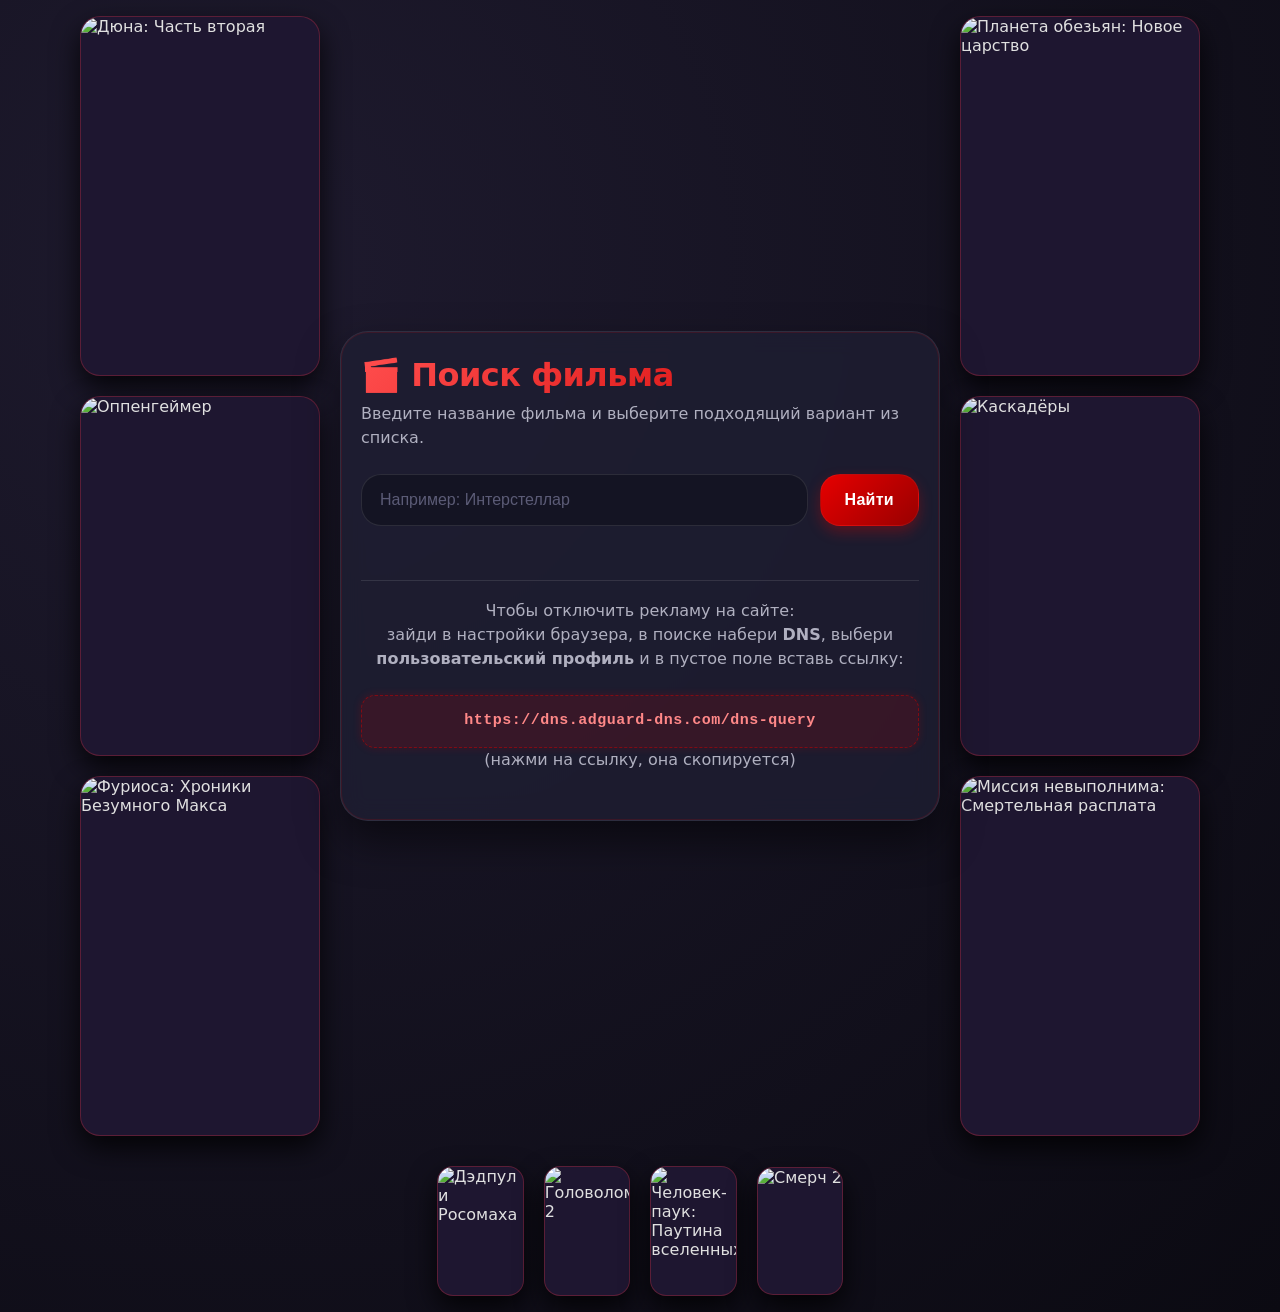
==== commit 7bbc3a62: "Update index.html" ====
--- a/index.html
+++ b/index.html
@@ -4,10 +4,10 @@
     <meta charset="UTF-8">
     <meta name="viewport" content="width=device-width, initial-scale=1.0, user-scalable=yes">
     <title>Поиск фильмов в обрамлении постеров</title>
-    <!-- Ваш оригинальный style.css (можно оставить или заменить, стили поиска ниже) -->
+    <!-- Твой оригинальный style.css -->
     <link rel="stylesheet" href="style.css">
     <style>
-        /* Полный сброс и захват высоты экрана */
+        /* Стили только для обрамляющей сетки — твой блок .container остаётся нетронутым */
         * {
             box-sizing: border-box;
             margin: 0;
@@ -18,55 +18,50 @@
             font-family: 'Segoe UI', Roboto, system-ui, sans-serif;
             background: radial-gradient(circle at 20% 20%, #1e1a2e, #0b0a12);
             min-height: 100vh;
-            height: 100vh;
             margin: 0;
-            padding: 12px;
+            padding: 16px;
             display: flex;
             align-items: center;
             justify-content: center;
             color: #e0e0e0;
         }
 
-        /* Основная сетка: 3 колонки, центральная — под поиск */
+        /* Трёхколоночная сетка + нижний ряд */
         .poster-grid {
             display: grid;
-            grid-template-columns: 1fr auto 1fr;   /* боковые колонки равны, центр по содержимому */
-            grid-template-rows: auto auto;          /* верхний ряд для боковых, нижний — под низом */
-            gap: 16px;
+            grid-template-columns: 1fr auto 1fr;
+            grid-template-rows: auto auto;
+            gap: 20px;
             max-width: 1600px;
             width: 100%;
-            height: 100%;
+            margin: 0 auto;
             align-items: center;
             justify-items: center;
         }
 
-        /* Левая колонка — вертикальные постеры */
+        /* Левая и правая колонки */
+        .left-posters, .right-posters {
+            display: flex;
+            flex-direction: column;
+            gap: 20px;
+            justify-content: center;
+            width: 100%;
+            max-width: 240px;
+        }
+
         .left-posters {
             grid-column: 1 / 2;
             grid-row: 1 / 2;
-            display: flex;
-            flex-direction: column;
-            gap: 16px;
-            justify-content: center;
-            width: 100%;
-            max-width: 260px;
             justify-self: end;
         }
 
-        /* Правая колонка — вертикальные постеры */
         .right-posters {
             grid-column: 3 / 4;
             grid-row: 1 / 2;
-            display: flex;
-            flex-direction: column;
-            gap: 16px;
-            justify-content: center;
-            width: 100%;
-            max-width: 260px;
             justify-self: start;
         }
 
-        /* Нижний ряд — горизонтальные постеры под центральным блоком */
+        /* Нижний ряд постеров */
         .bottom-posters {
             grid-column: 1 / -1;
             grid-row: 2 / 3;
@@ -75,11 +70,11 @@
             align-items: center;
             justify-content: center;
             gap: 20px;
-            margin-top: 8px;
             width: 100%;
+            margin-top: 10px;
         }
 
-        /* Общий стиль для всех постеров — сохраняем пропорции */
+        /* Общие стили для постеров */
         .poster {
             width: 100%;
             height: auto;
@@ -96,16 +91,15 @@
             transform: scale(1.02);
         }
 
-        /* Постеры внизу — ограничиваем высоту, чтобы всё помещалось */
+        /* Постеры внизу делаем чуть более компактными по высоте */
         .bottom-posters .poster {
             width: auto;
             max-width: 180px;
-            max-height: 140px;
-            object-fit: cover;
+            max-height: 130px;
             border-radius: 16px;
         }
 
-        /* Центральный контейнер — ВАШ ОРИГИНАЛ, без изменений */
+        /* Твой центральный блок — полностью оригинальный */
         .container {
             grid-column: 2 / 3;
             grid-row: 1 / 2;
@@ -118,197 +112,10 @@
             border: 1px solid rgba(255, 255, 255, 0.08);
             border-radius: 28px;
             padding: 24px 20px;
-            box-shadow: 0 20px 40px rgba(0,0,0,0.5), 0 0 0 1px rgba(230,0,0,0.15) inset;
+            box-shadow: 0 20px 40px rgba(0, 0, 0, 0.5), 0 0 0 1px rgba(230, 0, 0, 0.15) inset;
         }
 
-        /* Стили поиска (точно как у вас) */
-        h1 {
-            font-size: clamp(24px, 8vw, 32px);
-            font-weight: 600;
-            margin-bottom: 8px;
-            background: linear-gradient(135deg, #ff4d4d, #cc0000);
-            -webkit-background-clip: text;
-            background-clip: text;
-            color: transparent;
-            letter-spacing: -0.5px;
-        }
-
-        p {
-            color: #b0b0c0;
-            margin-bottom: 24px;
-            font-size: clamp(14px, 4vw, 16px);
-            line-height: 1.5;
-        }
-
-        .search-box {
-            display: flex;
-            flex-direction: column;
-            gap: 12px;
-            margin-bottom: 24px;
-        }
-
-        @media (min-width: 480px) {
-            .search-box {
-                flex-direction: row;
-            }
-        }
-
-        #movieInput {
-            flex: 1;
-            padding: 16px 18px;
-            font-size: 16px;
-            background: rgba(20, 20, 35, 0.9);
-            border: 1.5px solid rgba(255, 255, 255, 0.1);
-            border-radius: 20px;
-            color: #ffffff;
-            outline: none;
-            transition: all 0.2s ease;
-        }
-
-        #movieInput:focus {
-            border-color: #cc0000;
-            background: rgba(25, 25, 45, 1);
-            box-shadow: 0 0 0 3px rgba(204, 0, 0, 0.2);
-        }
-
-        #movieInput::placeholder {
-            color: #7a7a9a;
-        }
-
-        button {
-            padding: 16px 24px;
-            font-size: 16px;
-            font-weight: 600;
-            background: linear-gradient(135deg, #e60000, #990000);
-            color: white;
-            border: none;
-            border-radius: 20px;
-            cursor: pointer;
-            transition: all 0.2s ease;
-            box-shadow: 0 6px 14px rgba(230,0,0,0.3);
-            border: 1px solid rgba(255,255,255,0.05);
-            white-space: nowrap;
-        }
-
-        button:hover {
-            background: linear-gradient(135deg, #ff1a1a, #b30000);
-            transform: scale(1.02);
-        }
-
-        .loading {
-            text-align: center;
-            padding: 20px;
-            color: #ff8080;
-        }
-
-        .results {
-            display: flex;
-            flex-direction: column;
-            gap: 12px;
-            margin: 20px 0 10px;
-            max-height: 300px;
-            overflow-y: auto;
-            padding-right: 4px;
-        }
-
-        .results::-webkit-scrollbar {
-            width: 5px;
-        }
-        .results::-webkit-scrollbar-thumb {
-            background: #cc0000;
-            border-radius: 10px;
-        }
-
-        .movie-item {
-            display: flex;
-            align-items: center;
-            gap: 16px;
-            padding: 12px 16px;
-            background: rgba(25,25,45,0.7);
-            border-radius: 20px;
-            border: 1px solid rgba(255,255,255,0.05);
-            backdrop-filter: blur(5px);
-            cursor: pointer;
-            transition: all 0.15s;
-        }
-
-        .movie-item:hover {
-            background: rgba(40,40,70,0.8);
-            border-color: rgba(204,0,0,0.4);
-            transform: translateY(-2px);
-        }
-
-        .movie-poster {
-            width: 50px;
-            height: 75px;
-            object-fit: cover;
-            border-radius: 10px;
-            background: #2a2a4a;
-        }
-
-        .movie-info {
-            flex: 1;
-        }
-
-        .movie-title {
-            font-size: 18px;
-            font-weight: 700;
-            color: white;
-            margin-bottom: 4px;
-        }
-
-        .movie-details {
-            font-size: 13px;
-            color: #b0b0d0;
-        }
-
-        .error {
-            color: #ff7b7b;
-            text-align: center;
-            padding: 20px;
-            background: rgba(180,40,40,0.15);
-            border-radius: 20px;
-            border-left: 4px solid #cc0000;
-        }
-
-        .hidden {
-            display: none !important;
-        }
-
-        .note {
-            margin-top: 24px;
-            padding-top: 18px;
-            border-top: 1px solid rgba(255,255,255,0.1);
-            font-size: 13px;
-            color: #9a9ab0;
-            text-align: center;
-            line-height: 1.5;
-        }
-
-        .clickable-link {
-            display: block;
-            padding: 12px 16px;
-            background: rgba(204, 0, 0, 0.15);
-            border: 1.5px dashed rgba(204,0,0,0.5);
-            border-radius: 14px;
-            font-family: 'Courier New', monospace;
-            font-size: 15px;
-            font-weight: 700;
-            color: #ff8888;
-            word-break: break-all;
-            cursor: pointer;
-            margin-top: 10px;
-            text-align: center;
-            box-shadow: 0 0 8px rgba(204,0,0,0.2);
-        }
-
-        .clickable-link:hover {
-            background: rgba(204,0,0,0.3);
-            color: #ffcccc;
-            border: 1.5px solid #cc0000;
-        }
-
-        /* Адаптив: на узких экранах боковые и нижние постеры скрываем, оставляем поиск */
+        /* Адаптив: на узких экранах оставляем только поиск */
         @media (max-width: 850px) {
             .poster-grid {
                 grid-template-columns: 1fr;
@@ -324,67 +131,67 @@
             }
         }
 
-        /* Для очень больших экранов увеличиваем ширину боковых колонок */
         @media (min-width: 1400px) {
             .left-posters, .right-posters {
-                max-width: 300px;
+                max-width: 280px;
             }
             .bottom-posters .poster {
-                max-width: 220px;
-                max-height: 160px;
+                max-width: 200px;
+                max-height: 150px;
             }
         }
     </style>
 </head>
 <body>
-<div class="poster-grid">
-    <!-- ЛЕВАЯ КОЛОНКА: 3 постера вертикально -->
-    <div class="left-posters">
-        <img class="poster" src="600017567752b0.jpg" alt="Интерстеллар" title="Интерстеллар">
-        <img class="poster" src="Дюна_—_Часть_вторая_(постер).jpg" alt="Дюна: Часть вторая" title="Дюна 2">
-        <img class="poster" src="MV5BOTk0MmMxM2EtZGFiNy00ZmJlLWEzMzQtNDU1YjU4ZTlhMDNhXkEyXkFqcGc@._V1_.jpg" alt="Тёмный рыцарь" title="The Dark Knight">
-    </div>
-
-    <!-- ЦЕНТР — ВАШ БЛОК ПОИСКА (ТОЧНО КАК БЫЛО) -->
-    <div class="container">
-        <h1>🎬 Поиск фильма</h1>
-        <p>Введите название фильма и выберите подходящий вариант из списка.</p>
-        
-        <div class="search-box">
-            <input type="text" id="movieInput" placeholder="Например: Интерстеллар">
-            <button id="searchButton">Найти</button>
+    <div class="poster-grid">
+        <!-- ЛЕВАЯ КОЛОНКА: 3 постера -->
+        <div class="left-posters">
+            <img class="poster" src="http://www.impawards.com/2024/posters/dune_part_two_ver2.jpg" alt="Дюна: Часть вторая">
+            <img class="poster" src="http://www.impawards.com/2023/posters/oppenheimer_ver2.jpg" alt="Оппенгеймер">
+            <img class="poster" src="http://www.impawards.com/2024/posters/furiosa_a_mad_max_saga_ver2.jpg" alt="Фуриоса: Хроники Безумного Макса">
         </div>
 
-        <div id="loading" class="loading hidden">Поиск...</div>
-        <div id="results" class="results"></div>
-        <div id="error" class="error hidden"></div>
-        
-        <div class="note">
-            <div class="dns-notice">
-                <p>Чтобы отключить рекламу на сайте:<br>
-                зайди в настройки браузера, в поиске набери <strong>DNS</strong>, выбери <strong>пользовательский профиль</strong> и в пустое поле вставь ссылку:</p>
-                <code id="dnsLink" class="clickable-link" onclick="copyDnsLink()">https://dns.adguard-dns.com/dns-query</code>
-                <p class="click-hint">(нажми на ссылку, она скопируется)</p>
+        <!-- ТВОЙ ОРИГИНАЛЬНЫЙ ЦЕНТРАЛЬНЫЙ БЛОК (БЕЗ ИЗМЕНЕНИЙ) -->
+        <div class="container">
+            <h1>🎬 Поиск фильма</h1>
+            <p>Введите название фильма и выберите подходящий вариант из списка.</p>
+            
+            <div class="search-box">
+                <input type="text" id="movieInput" placeholder="Например: Интерстеллар">
+                <button id="searchButton">Найти</button>
             </div>
+
+            <div id="loading" class="loading hidden">Поиск...</div>
+            <div id="results" class="results"></div>
+            <div id="error" class="error hidden"></div>
+            
+            <div class="note">
+                <div class="dns-notice">
+                    <p>Чтобы отключить рекламу на сайте:<br>
+                    зайди в настройки браузера, в поиске набери <strong>DNS</strong>, выбери <strong>пользовательский профиль</strong> и в пустое поле вставь ссылку:</p>
+                    <code id="dnsLink" class="clickable-link" onclick="copyDnsLink()">https://dns.adguard-dns.com/dns-query</code>
+                    <p class="click-hint">(нажми на ссылку, она скопируется)</p>
+                </div>
+            </div>
+        </div>
+
+        <!-- ПРАВАЯ КОЛОНКА: 3 постера -->
+        <div class="right-posters">
+            <img class="poster" src="http://www.impawards.com/2024/posters/kingdom_of_the_planet_of_the_apes_ver2.jpg" alt="Планета обезьян: Новое царство">
+            <img class="poster" src="http://www.impawards.com/2024/posters/fall_guy_ver2.jpg" alt="Каскадёры">
+            <img class="poster" src="http://www.impawards.com/2023/posters/mission_impossible_dead_reckoning_part_one_ver2.jpg" alt="Миссия невыполнима: Смертельная расплата">
+        </div>
+
+        <!-- НИЖНИЙ РЯД: 4 постера для заполнения пространства под блоком -->
+        <div class="bottom-posters">
+            <img class="poster" src="http://www.impawards.com/2024/posters/deadpool_and_wolverine_ver2.jpg" alt="Дэдпул и Росомаха">
+            <img class="poster" src="http://www.impawards.com/2024/posters/inside_out_two_ver2.jpg" alt="Головоломка 2">
+            <img class="poster" src="http://www.impawards.com/2023/posters/spider_man_across_the_spider_verse_ver2.jpg" alt="Человек-паук: Паутина вселенных">
+            <img class="poster" src="http://www.impawards.com/2024/posters/twisters_ver2.jpg" alt="Смерч 2">
         </div>
     </div>
 
-    <!-- ПРАВАЯ КОЛОНКА: 3 постера вертикально -->
-    <div class="right-posters">
-        <img class="poster" src="orig.jpg" alt="Властелин колец" title="Братство кольца">
-        <img class="poster" src="orggig.jpg" alt="Аватар: Путь воды" title="Аватар 2">
-        <img class="poster" src="1920x.jpg" alt="Годзилла и Конг" title="Годзилла и Конг">
-    </div>
-
-    <!-- НИЖНИЙ РЯД: горизонтальные постеры под центральным блоком (чтобы заполнить пустоту) -->
-    <div class="bottom-posters">
-        <img class="poster" src="orsjig.jpg" alt="Матрица" title="Матрица">
-        <img class="poster" src="oridjhfg.jpg" alt="Новый Человек-паук" title="The Amazing Spider-Man">
-        <!-- можно добавить ещё один, но два смотрятся сбалансированно -->
-    </div>
-</div>
-
-<script src="script.js"></script>
-<!-- ВАЖНО: ваша функция copyDnsLink и searchMovies должны быть в script.js -->
+    <!-- Твой оригинальный script.js -->
+    <script src="script.js"></script>
 </body>
 </html>
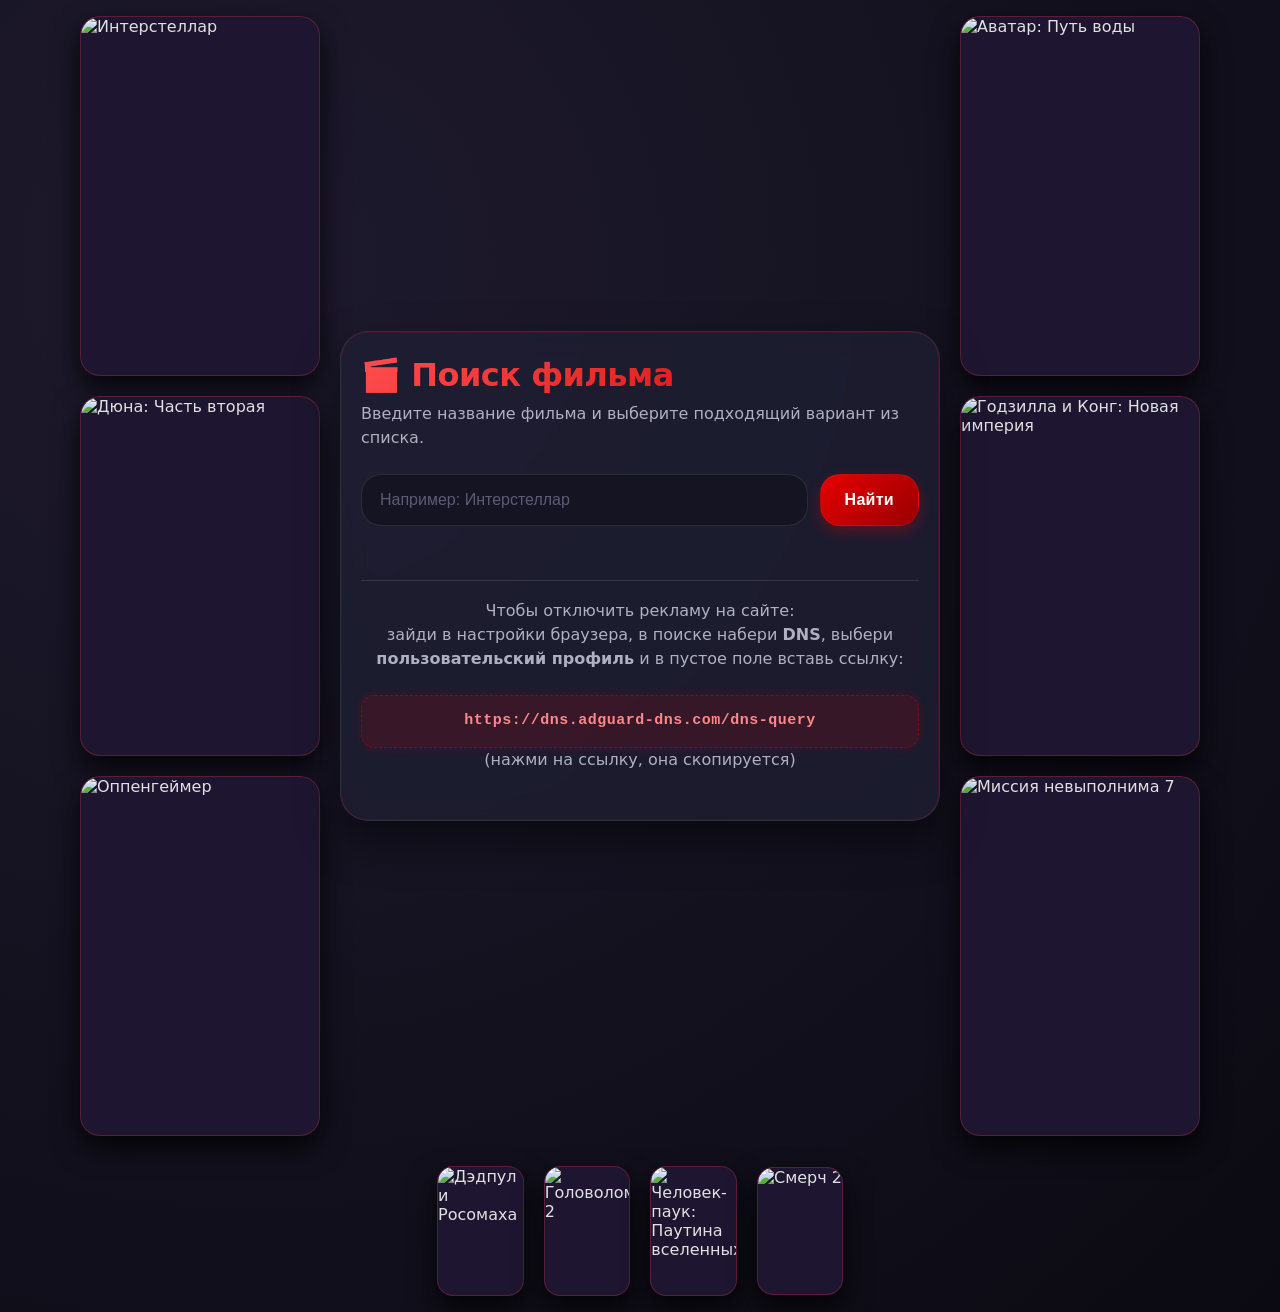
==== commit 9d373384: "Update index.html" ====
--- a/index.html
+++ b/index.html
@@ -4,10 +4,8 @@
     <meta charset="UTF-8">
     <meta name="viewport" content="width=device-width, initial-scale=1.0, user-scalable=yes">
     <title>Поиск фильмов в обрамлении постеров</title>
-    <!-- Твой оригинальный style.css -->
     <link rel="stylesheet" href="style.css">
     <style>
-        /* Стили только для обрамляющей сетки — твой блок .container остаётся нетронутым */
         * {
             box-sizing: border-box;
             margin: 0;
@@ -26,7 +24,6 @@
             color: #e0e0e0;
         }
 
-        /* Трёхколоночная сетка + нижний ряд */
         .poster-grid {
             display: grid;
             grid-template-columns: 1fr auto 1fr;
@@ -39,7 +36,6 @@
             justify-items: center;
         }
 
-        /* Левая и правая колонки */
         .left-posters, .right-posters {
             display: flex;
             flex-direction: column;
@@ -61,7 +57,6 @@
             justify-self: start;
         }
 
-        /* Нижний ряд постеров */
         .bottom-posters {
             grid-column: 1 / -1;
             grid-row: 2 / 3;
@@ -74,7 +69,6 @@
             margin-top: 10px;
         }
 
-        /* Общие стили для постеров */
         .poster {
             width: 100%;
             height: auto;
@@ -91,7 +85,6 @@
             transform: scale(1.02);
         }
 
-        /* Постеры внизу делаем чуть более компактными по высоте */
         .bottom-posters .poster {
             width: auto;
             max-width: 180px;
@@ -99,7 +92,7 @@
             border-radius: 16px;
         }
 
-        /* Твой центральный блок — полностью оригинальный */
+        /* Твой оригинальный блок .container */
         .container {
             grid-column: 2 / 3;
             grid-row: 1 / 2;
@@ -115,7 +108,6 @@
             box-shadow: 0 20px 40px rgba(0, 0, 0, 0.5), 0 0 0 1px rgba(230, 0, 0, 0.15) inset;
         }
 
-        /* Адаптив: на узких экранах оставляем только поиск */
         @media (max-width: 850px) {
             .poster-grid {
                 grid-template-columns: 1fr;
@@ -144,14 +136,14 @@
 </head>
 <body>
     <div class="poster-grid">
-        <!-- ЛЕВАЯ КОЛОНКА: 3 постера -->
+        <!-- ЛЕВАЯ КОЛОНКА (3 постера) -->
         <div class="left-posters">
-            <img class="poster" src="http://www.impawards.com/2024/posters/dune_part_two_ver2.jpg" alt="Дюна: Часть вторая">
-            <img class="poster" src="http://www.impawards.com/2023/posters/oppenheimer_ver2.jpg" alt="Оппенгеймер">
-            <img class="poster" src="http://www.impawards.com/2024/posters/furiosa_a_mad_max_saga_ver2.jpg" alt="Фуриоса: Хроники Безумного Макса">
+            <img class="poster" src="https://www.film.ru/sites/default/files/images/Interstellar(1).jpg" alt="Интерстеллар">
+            <img class="poster" src="https://www.film.ru/sites/default/files/filefield_paths/dune_part_two_ver2.jpg" alt="Дюна: Часть вторая">
+            <img class="poster" src="https://www.film.ru/sites/default/files/filefield_paths/oppenheimer_ver2.jpg" alt="Оппенгеймер">
         </div>
 
-        <!-- ТВОЙ ОРИГИНАЛЬНЫЙ ЦЕНТРАЛЬНЫЙ БЛОК (БЕЗ ИЗМЕНЕНИЙ) -->
+        <!-- ТВОЙ ОРИГИНАЛЬНЫЙ ЦЕНТРАЛЬНЫЙ БЛОК (НЕ ТРОГАЛ) -->
         <div class="container">
             <h1>🎬 Поиск фильма</h1>
             <p>Введите название фильма и выберите подходящий вариант из списка.</p>
@@ -175,23 +167,22 @@
             </div>
         </div>
 
-        <!-- ПРАВАЯ КОЛОНКА: 3 постера -->
+        <!-- ПРАВАЯ КОЛОНКА (3 постера) -->
         <div class="right-posters">
-            <img class="poster" src="http://www.impawards.com/2024/posters/kingdom_of_the_planet_of_the_apes_ver2.jpg" alt="Планета обезьян: Новое царство">
-            <img class="poster" src="http://www.impawards.com/2024/posters/fall_guy_ver2.jpg" alt="Каскадёры">
-            <img class="poster" src="http://www.impawards.com/2023/posters/mission_impossible_dead_reckoning_part_one_ver2.jpg" alt="Миссия невыполнима: Смертельная расплата">
+            <img class="poster" src="https://www.film.ru/sites/default/files/filefield_paths/avatar_the_way_of_water_ver2.jpg" alt="Аватар: Путь воды">
+            <img class="poster" src="https://www.film.ru/sites/default/files/filefield_paths/godzilla_vs_kong_new_empire_ver2.jpg" alt="Годзилла и Конг: Новая империя">
+            <img class="poster" src="https://www.film.ru/sites/default/files/filefield_paths/mission_impossible_dead_reckoning_part_one_ver2.jpg" alt="Миссия невыполнима 7">
         </div>
 
-        <!-- НИЖНИЙ РЯД: 4 постера для заполнения пространства под блоком -->
+        <!-- НИЖНИЙ РЯД (4 постера) -->
         <div class="bottom-posters">
-            <img class="poster" src="http://www.impawards.com/2024/posters/deadpool_and_wolverine_ver2.jpg" alt="Дэдпул и Росомаха">
-            <img class="poster" src="http://www.impawards.com/2024/posters/inside_out_two_ver2.jpg" alt="Головоломка 2">
-            <img class="poster" src="http://www.impawards.com/2023/posters/spider_man_across_the_spider_verse_ver2.jpg" alt="Человек-паук: Паутина вселенных">
-            <img class="poster" src="http://www.impawards.com/2024/posters/twisters_ver2.jpg" alt="Смерч 2">
+            <img class="poster" src="https://www.film.ru/sites/default/files/filefield_paths/deadpool_and_wolverine_ver2.jpg" alt="Дэдпул и Росомаха">
+            <img class="poster" src="https://www.film.ru/sites/default/files/filefield_paths/inside_out_two_ver2.jpg" alt="Головоломка 2">
+            <img class="poster" src="https://www.film.ru/sites/default/files/filefield_paths/spider_man_across_the_spider_verse_ver2.jpg" alt="Человек-паук: Паутина вселенных">
+            <img class="poster" src="https://www.film.ru/sites/default/files/filefield_paths/twisters_ver2.jpg" alt="Смерч 2">
         </div>
     </div>
 
-    <!-- Твой оригинальный script.js -->
     <script src="script.js"></script>
 </body>
 </html>
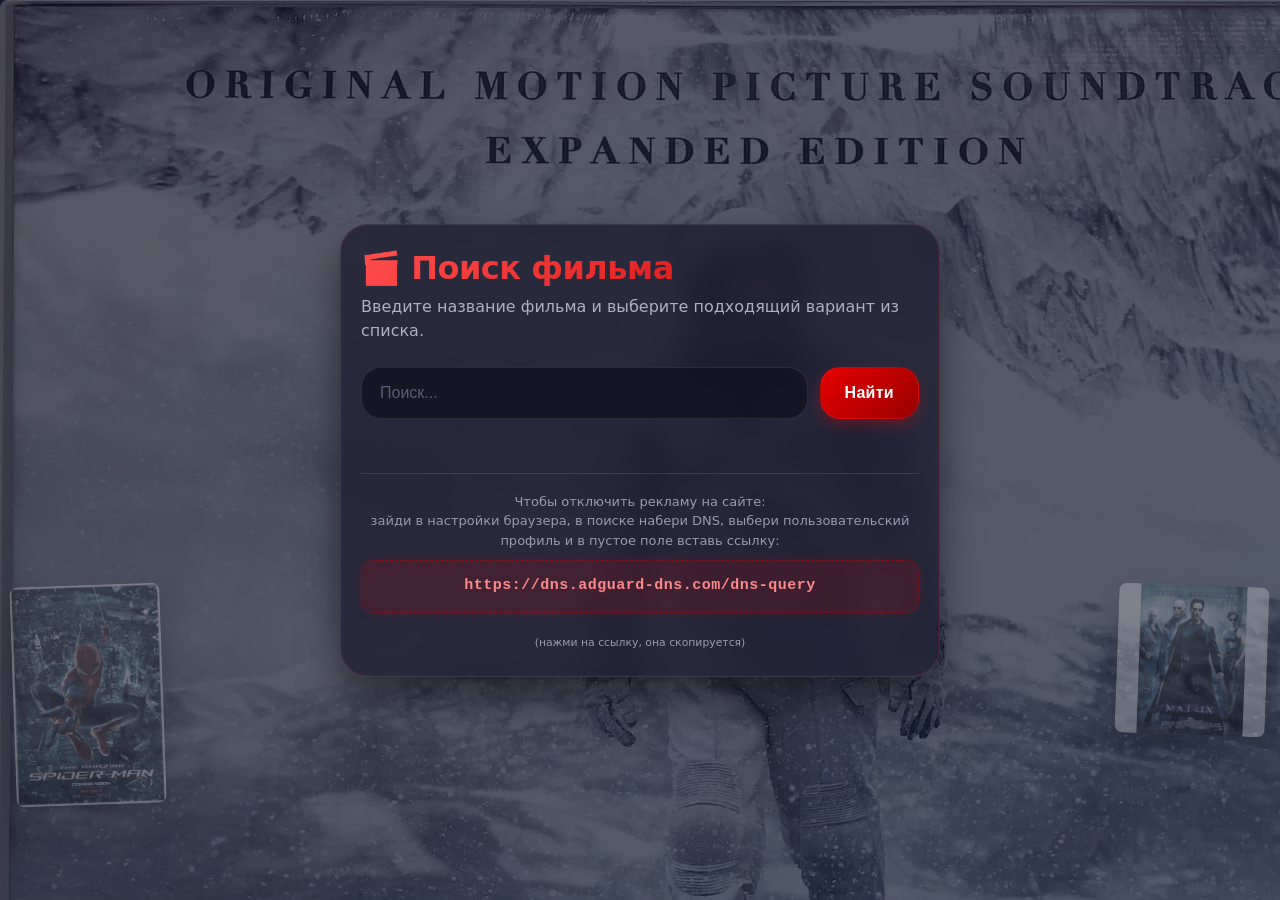
==== commit 87f0a795: "Update index.html" ====
--- a/index.html
+++ b/index.html
@@ -2,184 +2,51 @@
 <html lang="ru">
 <head>
     <meta charset="UTF-8">
-    <meta name="viewport" content="width=device-width, initial-scale=1.0, user-scalable=yes">
-    <title>Поиск фильмов в обрамлении постеров</title>
+    <meta name="viewport" content="width=device-width, initial-scale=1.0">
+    <title>Найти фильм на Кинопоиск</title>
+    <link rel="icon" href="https://cdn-icons-png.flaticon.com/32/206/206787.png" type="image/png">
     <link rel="stylesheet" href="style.css">
-    <style>
-        * {
-            box-sizing: border-box;
-            margin: 0;
-            padding: 0;
-        }
-
-        body {
-            font-family: 'Segoe UI', Roboto, system-ui, sans-serif;
-            background: radial-gradient(circle at 20% 20%, #1e1a2e, #0b0a12);
-            min-height: 100vh;
-            margin: 0;
-            padding: 16px;
-            display: flex;
-            align-items: center;
-            justify-content: center;
-            color: #e0e0e0;
-        }
-
-        .poster-grid {
-            display: grid;
-            grid-template-columns: 1fr auto 1fr;
-            grid-template-rows: auto auto;
-            gap: 20px;
-            max-width: 1600px;
-            width: 100%;
-            margin: 0 auto;
-            align-items: center;
-            justify-items: center;
-        }
-
-        .left-posters, .right-posters {
-            display: flex;
-            flex-direction: column;
-            gap: 20px;
-            justify-content: center;
-            width: 100%;
-            max-width: 240px;
-        }
-
-        .left-posters {
-            grid-column: 1 / 2;
-            grid-row: 1 / 2;
-            justify-self: end;
-        }
-
-        .right-posters {
-            grid-column: 3 / 4;
-            grid-row: 1 / 2;
-            justify-self: start;
-        }
-
-        .bottom-posters {
-            grid-column: 1 / -1;
-            grid-row: 2 / 3;
-            display: flex;
-            flex-wrap: wrap;
-            align-items: center;
-            justify-content: center;
-            gap: 20px;
-            width: 100%;
-            margin-top: 10px;
-        }
-
-        .poster {
-            width: 100%;
-            height: auto;
-            object-fit: cover;
-            border-radius: 20px;
-            box-shadow: 0 12px 28px rgba(0, 0, 0, 0.8);
-            border: 1px solid rgba(230, 50, 70, 0.3);
-            background: #1e1630;
-            transition: transform 0.2s;
-            display: block;
-        }
-
-        .poster:hover {
-            transform: scale(1.02);
-        }
-
-        .bottom-posters .poster {
-            width: auto;
-            max-width: 180px;
-            max-height: 130px;
-            border-radius: 16px;
-        }
-
-        /* Твой оригинальный блок .container */
-        .container {
-            grid-column: 2 / 3;
-            grid-row: 1 / 2;
-            max-width: 600px;
-            min-width: 320px;
-            width: 100%;
-            background: rgba(30, 30, 50, 0.8);
-            backdrop-filter: blur(12px);
-            -webkit-backdrop-filter: blur(12px);
-            border: 1px solid rgba(255, 255, 255, 0.08);
-            border-radius: 28px;
-            padding: 24px 20px;
-            box-shadow: 0 20px 40px rgba(0, 0, 0, 0.5), 0 0 0 1px rgba(230, 0, 0, 0.15) inset;
-        }
-
-        @media (max-width: 850px) {
-            .poster-grid {
-                grid-template-columns: 1fr;
-                grid-template-rows: auto;
-                height: auto;
-            }
-            .left-posters, .right-posters, .bottom-posters {
-                display: none;
-            }
-            body {
-                height: auto;
-                padding: 16px;
-            }
-        }
-
-        @media (min-width: 1400px) {
-            .left-posters, .right-posters {
-                max-width: 280px;
-            }
-            .bottom-posters .poster {
-                max-width: 200px;
-                max-height: 150px;
-            }
-        }
-    </style>
 </head>
 <body>
-    <div class="poster-grid">
-        <!-- ЛЕВАЯ КОЛОНКА (3 постера) -->
-        <div class="left-posters">
-            <img class="poster" src="https://www.film.ru/sites/default/files/images/Interstellar(1).jpg" alt="Интерстеллар">
-            <img class="poster" src="https://www.film.ru/sites/default/files/filefield_paths/dune_part_two_ver2.jpg" alt="Дюна: Часть вторая">
-            <img class="poster" src="https://www.film.ru/sites/default/files/filefield_paths/oppenheimer_ver2.jpg" alt="Оппенгеймер">
+
+    <!-- ДЕКОРАТИВНЫЕ КАРТИНКИ -->
+    <div class="bg-wallpaper">
+        <!-- Вверху по центру - Interstellar -->
+        <img src="img/interstellar.jpg" class="wallpaper top-center" alt="">
+        
+        <!-- Левая сторона -->
+        <img src="img/dune.jpg" class="wallpaper left-1" alt="">
+        <img src="img/lotr.jpg" class="wallpaper left-2" alt="">
+        <img src="img/spiderman.jpg" class="wallpaper left-3" alt="">
+        
+        <!-- Правая сторона -->
+        <img src="img/godzilla.jpg" class="wallpaper right-1" alt="">
+        <img src="img/batman.jpg" class="wallpaper right-2" alt="">
+        <img src="img/matrix.jpg" class="wallpaper right-3" alt="">
+        
+        <!-- Внизу -->
+        <img src="img/avatar.jpg" class="wallpaper bottom-1" alt="">
+    </div>
+
+    <!-- ОСНОВНОЙ КОНТЕНТ -->
+    <div class="container">
+        <h1>🎬 Поиск фильма</h1>
+        <p>Введите название фильма и выберите подходящий вариант из списка.</p>
+        
+        <div class="search-box">
+            <input type="text" id="movieInput" placeholder="Поиск...">
+            <button id="searchButton">Найти</button>
         </div>
-
-        <!-- ТВОЙ ОРИГИНАЛЬНЫЙ ЦЕНТРАЛЬНЫЙ БЛОК (НЕ ТРОГАЛ) -->
-        <div class="container">
-            <h1>🎬 Поиск фильма</h1>
-            <p>Введите название фильма и выберите подходящий вариант из списка.</p>
-            
-            <div class="search-box">
-                <input type="text" id="movieInput" placeholder="Например: Интерстеллар">
-                <button id="searchButton">Найти</button>
-            </div>
-
-            <div id="loading" class="loading hidden">Поиск...</div>
-            <div id="results" class="results"></div>
-            <div id="error" class="error hidden"></div>
-            
-            <div class="note">
-                <div class="dns-notice">
-                    <p>Чтобы отключить рекламу на сайте:<br>
-                    зайди в настройки браузера, в поиске набери <strong>DNS</strong>, выбери <strong>пользовательский профиль</strong> и в пустое поле вставь ссылку:</p>
-                    <code id="dnsLink" class="clickable-link" onclick="copyDnsLink()">https://dns.adguard-dns.com/dns-query</code>
-                    <p class="click-hint">(нажми на ссылку, она скопируется)</p>
-                </div>
-            </div>
-        </div>
-
-        <!-- ПРАВАЯ КОЛОНКА (3 постера) -->
-        <div class="right-posters">
-            <img class="poster" src="https://www.film.ru/sites/default/files/filefield_paths/avatar_the_way_of_water_ver2.jpg" alt="Аватар: Путь воды">
-            <img class="poster" src="https://www.film.ru/sites/default/files/filefield_paths/godzilla_vs_kong_new_empire_ver2.jpg" alt="Годзилла и Конг: Новая империя">
-            <img class="poster" src="https://www.film.ru/sites/default/files/filefield_paths/mission_impossible_dead_reckoning_part_one_ver2.jpg" alt="Миссия невыполнима 7">
-        </div>
-
-        <!-- НИЖНИЙ РЯД (4 постера) -->
-        <div class="bottom-posters">
-            <img class="poster" src="https://www.film.ru/sites/default/files/filefield_paths/deadpool_and_wolverine_ver2.jpg" alt="Дэдпул и Росомаха">
-            <img class="poster" src="https://www.film.ru/sites/default/files/filefield_paths/inside_out_two_ver2.jpg" alt="Головоломка 2">
-            <img class="poster" src="https://www.film.ru/sites/default/files/filefield_paths/spider_man_across_the_spider_verse_ver2.jpg" alt="Человек-паук: Паутина вселенных">
-            <img class="poster" src="https://www.film.ru/sites/default/files/filefield_paths/twisters_ver2.jpg" alt="Смерч 2">
+        
+        <div id="loading" class="loading hidden">⏳ Загрузка...</div>
+        <div id="error" class="error hidden"></div>
+        <div id="results" class="results"></div>
+        
+        <div class="note">
+            Чтобы отключить рекламу на сайте:<br>
+            зайди в настройки браузера, в поиске набери DNS, выбери пользовательский профиль и в пустое поле вставь ссылку:<br>
+            <code id="dnsLink" class="clickable-link" onclick="copyDnsLink()">https://dns.adguard-dns.com/dns-query</code><br>
+            <small>(нажми на ссылку, она скопируется)</small>
         </div>
     </div>
 
--- a/style.css
+++ b/style.css
@@ -1,8 +1,70 @@
-/* ----- ОБЩИЕ СБРОСЫ И БАЗОВЫЕ СТИЛИ (ИЗ ВАШЕГО ОРИГИНАЛА) ----- */
+/* Общие сбросы и базовые стили */
 * {
     box-sizing: border-box;
     margin: 0;
     padding: 0;
+}
+
+/* === СТИЛИ ДЛЯ ФОНОВЫХ КАРТИНОК === */
+.bg-wallpaper {
+    position: fixed;
+    top: 0;
+    left: 0;
+    width: 100%;
+    height: 100%;
+    pointer-events: none;
+    z-index: -1;
+    overflow: hidden;
+}
+
+.wallpaper {
+    position: absolute;
+    opacity: 0.35;
+    filter: grayscale(30%) brightness(0.8);
+    transition: opacity 0.3s;
+    border-radius: 8px;
+    box-shadow: 0 10px 30px rgba(0,0,0,0.5);
+}
+
+/* Расположение слева */
+.left-1 { top: 5%; left: 1%; width: 160px; transform: rotate(-3deg); }
+.left-2 { top: 35%; left: 2%; width: 140px; transform: rotate(2deg); }
+.left-3 { top: 65%; left: 1%; width: 150px; transform: rotate(-2deg); }
+
+/* Расположение справа */
+.right-1 { top: 5%; right: 1%; width: 160px; transform: rotate(3deg); }
+.right-2 { top: 35%; right: 2%; width: 140px; transform: rotate(-2deg); }
+.right-3 { top: 65%; right: 1%; width: 150px; transform: rotate(2deg); }
+
+/* Внизу */
+.bottom-1 { bottom: 3%; left: 50%; transform: translateX(-50%); width: 180px; opacity: 0.25; }
+.bottom-2 { bottom: 3%; right: 10%; width: 160px; opacity: 0.25; }
+
+/* Адаптация для планшетов и телефонов — уменьшаем картинки */
+@media (max-width: 900px) {
+    .left-1 { width: 100px; left: 0%; }
+    .left-2 { width: 90px; left: 1%; }
+    .left-3 { width: 95px; left: 0%; }
+    
+    .right-1 { width: 100px; right: 0%; }
+    .right-2 { width: 90px; right: 1%; }
+    .right-3 { width: 95px; right: 0%; }
+    
+    .bottom-1 { width: 120px; }
+    .bottom-2 { width: 100px; right: 5%; }
+}
+
+@media (max-width: 600px) {
+    .left-1 { width: 70px; top: 3%; }
+    .left-2 { width: 65px; top: 25%; }
+    .left-3 { width: 68px; top: 50%; }
+    
+    .right-1 { width: 70px; top: 3%; }
+    .right-2 { width: 65px; top: 25%; }
+    .right-3 { width: 68px; top: 50%; }
+    
+    .bottom-1 { width: 90px; bottom: 2%; }
+    .bottom-2 { width: 75px; }
 }
 
 body {
@@ -17,79 +79,10 @@
     color: #e0e0e0;
 }
 
-/* ----- НОВОЕ: ТРЁХКОЛОНОЧНЫЙ МАКЕТ ----- */
-.cinema-layout {
-    display: flex;
-    align-items: flex-start;
-    justify-content: center;
-    gap: 20px;
-    max-width: 1400px;
+.container {
     width: 100%;
+    max-width: 600px;
     margin: 0 auto;
-}
-
-/* Боковые панели с картинками */
-.poster-wall {
-    display: flex;
-    flex-direction: column;
-    gap: 20px;
-    width: 160px;          /* фиксированная ширина под постеры */
-    flex-shrink: 0;
-}
-
-/* Базовый стиль для всех постеров */
-.poster {
-    width: 100%;
-    aspect-ratio: 2 / 3;    /* пропорции постера */
-    border-radius: 16px;
-    box-shadow: 0 8px 20px rgba(0, 0, 0, 0.6);
-    border: 1px solid rgba(230, 57, 70, 0.3);
-    background-size: cover;  /* гарантирует, что SVG заполнит весь блок */
-    background-position: center;
-    background-repeat: no-repeat;
-    background-color: #1e1a2e; /* базовый фон */
-}
-
-/* Индивидуальные фоны для каждого фильма (встроенные SVG) */
-.interstellar { background-image: url('data:image/svg+xml;utf8,<svg xmlns="http://www.w3.org/2000/svg" viewBox="0 0 200 300"><rect width="200" height="300" fill="%2311182b"/><circle cx="100" cy="130" r="40" fill="%23234567"/><path d="M60 180 L140 180 L120 260 L80 260 Z" fill="%23333"/><circle cx="100" cy="130" r="60" fill="none" stroke="%23e63946" stroke-width="3" stroke-dasharray="10 10"/><text x="100" y="270" font-family="Arial" font-size="12" fill="%23aaa" text-anchor="middle" font-weight="bold">INTERSTELLAR</text></svg>'); }
-.dune { background-image: url('data:image/svg+xml;utf8,<svg xmlns="http://www.w3.org/2000/svg" viewBox="0 0 200 300"><rect width="200" height="300" fill="%23d48c3d"/><path d="M0 150 Q50 100 100 150 T200 150 L200 300 L0 300 Z" fill="%23a05e1e"/><circle cx="100" cy="160" r="20" fill="%23e6b85c"/><text x="100" y="280" font-family="Arial" font-size="12" fill="%23fff" text-anchor="middle" font-weight="bold">DUNE</text></svg>'); }
-.bladerunner { background-image: url('data:image/svg+xml;utf8,<svg xmlns="http://www.w3.org/2000/svg" viewBox="0 0 200 300"><rect width="200" height="300" fill="%230c1a26"/><rect x="20" y="80" width="30" height="150" fill="%233a5a7a" opacity="0.6"/><rect x="150" y="100" width="30" height="130" fill="%233a5a7a" opacity="0.6"/><circle cx="100" cy="160" r="40" fill="%23e6b85c" opacity="0.3"/><text x="100" y="280" font-family="Arial" font-size="12" fill="%23aaa" text-anchor="middle" font-weight="bold">BLADE RUNNER</text></svg>'); }
-.joker { background-image: url('data:image/svg+xml;utf8,<svg xmlns="http://www.w3.org/2000/svg" viewBox="0 0 200 300"><rect width="200" height="300" fill="%231a1a1a"/><path d="M60 100 Q100 60 140 100 Q160 160 120 200 Q80 220 60 180 Z" fill="%23333"/><circle cx="80" cy="130" r="10" fill="%23e63946"/><circle cx="120" cy="130" r="10" fill="%23e63946"/><text x="100" y="280" font-family="Arial" font-size="12" fill="%23aaa" text-anchor="middle" font-weight="bold">JOKER</text></svg>'); }
-.oppenheimer { background-image: url('data:image/svg+xml;utf8,<svg xmlns="http://www.w3.org/2000/svg" viewBox="0 0 200 300"><rect width="200" height="300" fill="%231a1a1a"/><circle cx="100" cy="150" r="60" fill="%23e6b85c" opacity="0.8"/><rect x="40" y="120" width="120" height="30" fill="%23333"/><text x="100" y="280" font-family="Arial" font-size="12" fill="%23aaa" text-anchor="middle" font-weight="bold">OPPENHEIMER</text></svg>'); }
-.avatar { background-image: url('data:image/svg+xml;utf8,<svg xmlns="http://www.w3.org/2000/svg" viewBox="0 0 200 300"><rect width="200" height="300" fill="%230d1b2a"/><path d="M0 150 Q50 100 100 150 T200 150 L200 300 L0 300 Z" fill="%231b3b5c"/><circle cx="100" cy="120" r="30" fill="%234a8fe0" opacity="0.6"/><text x="100" y="280" font-family="Arial" font-size="12" fill="%23aaa" text-anchor="middle" font-weight="bold">AVATAR</text></svg>'); }
-.godzilla { background-image: url('data:image/svg+xml;utf8,<svg xmlns="http://www.w3.org/2000/svg" viewBox="0 0 200 300"><rect width="200" height="300" fill="%231a2b1a"/><polygon points="100,50 140,80 160,130 140,180 120,220 80,220 60,180 40,130 60,80" fill="%233b5e3b"/><text x="100" y="280" font-family="Arial" font-size="12" fill="%23aaa" text-anchor="middle" font-weight="bold">GODZILLA</text></svg>'); }
-.dune2 { background-image: url('data:image/svg+xml;utf8,<svg xmlns="http://www.w3.org/2000/svg" viewBox="0 0 200 300"><rect width="200" height="300" fill="%23d48c3d"/><path d="M0 150 Q50 100 100 150 T200 150 L200 300 L0 300 Z" fill="%23a05e1e"/><circle cx="100" cy="160" r="20" fill="%23e6b85c"/><text x="100" y="280" font-family="Arial" font-size="12" fill="%23fff" text-anchor="middle" font-weight="bold">DUNE</text></svg>'); }
-
-/* Декоративный блок с легендарными фильмами (как на картинке) */
-.legend-block {
-    margin-top: 20px;
-    padding: 15px 0;
-    border-top: 1px solid rgba(230, 57, 70, 0.3);
-    display: flex;
-    flex-direction: column;
-    gap: 15px;
-}
-
-.legend-item {
-    width: 100%;
-    aspect-ratio: 16 / 9;
-    border-radius: 12px;
-    box-shadow: 0 4px 10px rgba(0, 0, 0, 0.5);
-    border: 1px solid rgba(230, 57, 70, 0.3);
-    background-size: cover;
-    background-position: center;
-    background-repeat: no-repeat;
-    background-color: #1e1a2e;
-}
-
-.batman { background-image: url('data:image/svg+xml;utf8,<svg xmlns="http://www.w3.org/2000/svg" viewBox="0 0 200 120"><rect width="200" height="120" fill="%23111"/><polygon points="100,20 140,100 60,100" fill="%23333"/><circle cx="100" cy="60" r="30" fill="%23e6b85c" opacity="0.5"/><text x="100" y="110" font-family="Arial" font-size="12" fill="%23aaa" text-anchor="middle" font-weight="bold">THE DARK KNIGHT</text></svg>'); }
-.pulp { background-image: url('data:image/svg+xml;utf8,<svg xmlns="http://www.w3.org/2000/svg" viewBox="0 0 200 120"><rect width="200" height="120" fill="%23a05e1e"/><rect x="20" y="20" width="160" height="80" fill="%23d48c3d" opacity="0.5"/><text x="100" y="70" font-family="Arial" font-size="16" fill="%23fff" text-anchor="middle" font-weight="bold">PULP FICTION</text><text x="100" y="90" font-family="Arial" font-size="10" fill="%23aaa" text-anchor="middle">$</text></svg>'); }
-
-/* ----- ЦЕНТРАЛЬНЫЙ КОНТЕЙНЕР – ТОЧНО КАК У ВАС БЫЛО ----- */
-.container {
-    flex: 1;
-    max-width: 600px;
-    min-width: 300px;
     background: rgba(30, 30, 50, 0.8);
     backdrop-filter: blur(12px);
     -webkit-backdrop-filter: blur(12px);
@@ -97,6 +90,8 @@
     border-radius: 28px;
     padding: 24px 20px;
     box-shadow: 0 20px 40px rgba(0, 0, 0, 0.5), 0 0 0 1px rgba(230, 0, 0, 0.15) inset;
+    position: relative;
+    z-index: 1;
 }
 
 h1 {
@@ -201,6 +196,7 @@
 .results::-webkit-scrollbar {
     width: 5px;
 }
+
 .results::-webkit-scrollbar-thumb {
     background: #cc0000;
     border-radius: 10px;
@@ -307,7 +303,7 @@
     }
 }
 
-/* Кликабельная ссылка DNS */
+/* Кликабельная ссылка */
 code.clickable-link,
 #dnsLink.clickable-link {
     display: block;
@@ -337,16 +333,3 @@
     box-shadow: 0 0 12px rgba(204, 0, 0, 0.4);
     transform: scale(1.01);
 }
-
-/* ----- АДАПТИВ ДЛЯ БОКОВЫХ ПАНЕЛЕЙ ----- */
-@media (max-width: 800px) {
-    .poster-wall {
-        display: none;  /* на узких экранах скрываем картинки, оставляем только поиск */
-    }
-    .cinema-layout {
-        justify-content: center;
-    }
-    .container {
-        max-width: 100%;
-    }
-}
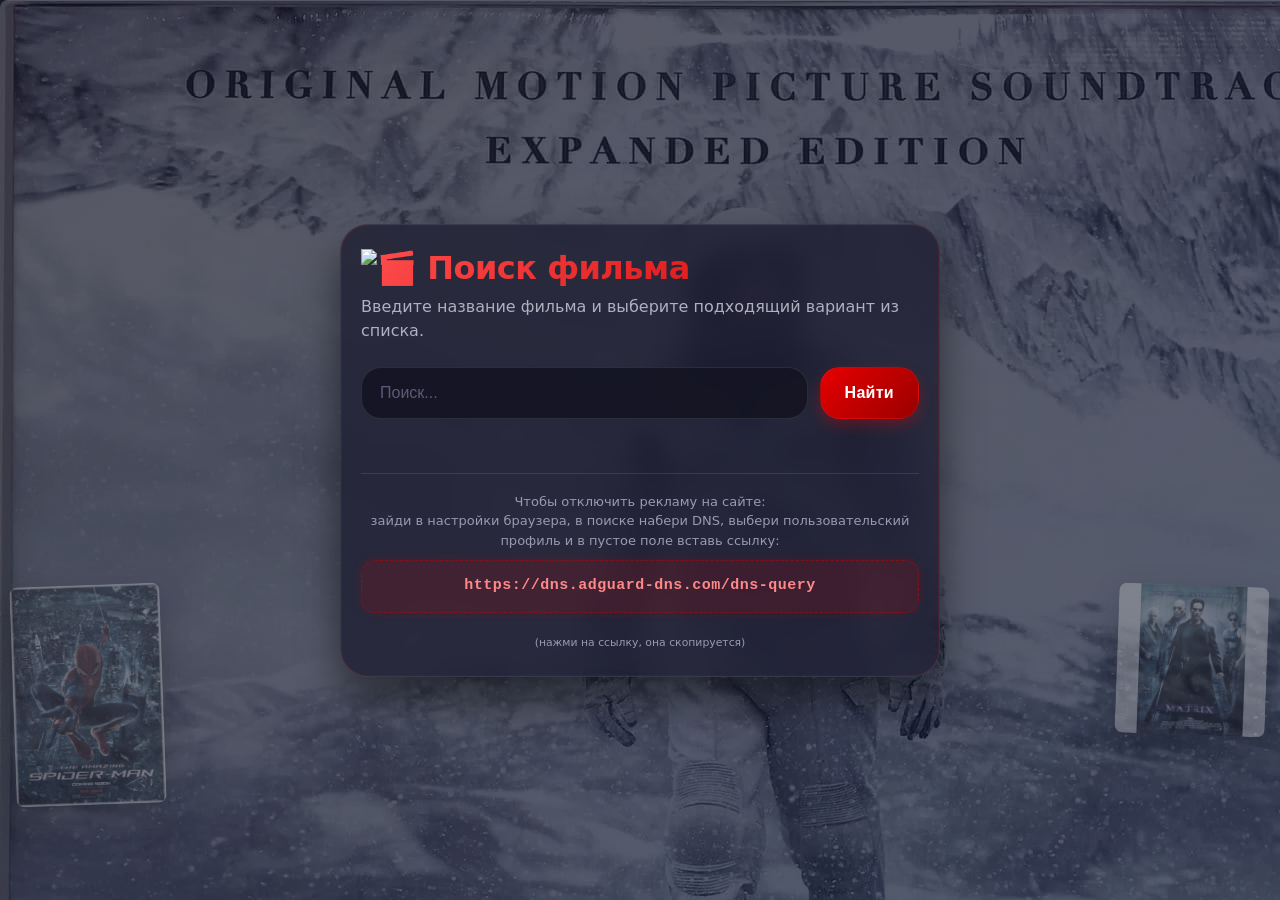
==== commit cc9fd9b3: "Update index.html" ====
--- a/index.html
+++ b/index.html
@@ -30,7 +30,10 @@
 
     <!-- ОСНОВНОЙ КОНТЕНТ -->
     <div class="container">
-        <h1>🎬 Поиск фильма</h1>
+        <h1>
+            <img src="https://static.vecteezy.com/system/resources/previews/010/286/336/non_2x/realistic-open-movie-clapper-open-isolated-on-transparent-background-shown-slate-board-png.png" alt="🎬" class="clapper-icon">
+            Поиск фильма
+        </h1>
         <p>Введите название фильма и выберите подходящий вариант из списка.</p>
         
         <div class="search-box">
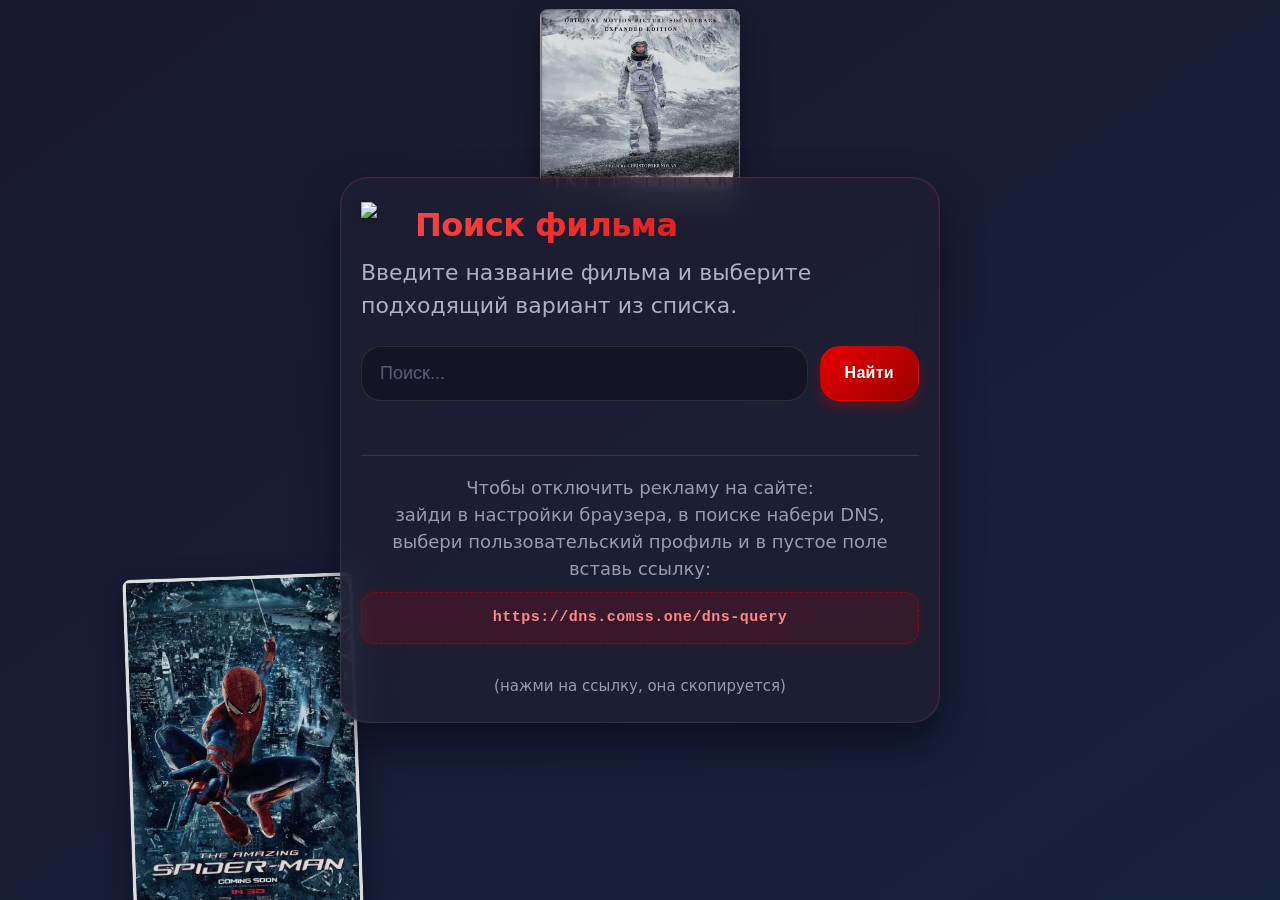
==== commit 5750934f: "Update index.html" ====
--- a/index.html
+++ b/index.html
@@ -4,8 +4,10 @@
     <meta charset="UTF-8">
     <meta name="viewport" content="width=device-width, initial-scale=1.0">
     <title>Найти фильм на Кинопоиск</title>
-    <link rel="icon" href="https://cdn-icons-png.flaticon.com/32/206/206787.png" type="image/png">
-    <link rel="stylesheet" href="style.css">
+    <!-- ИКОНКА ВО ВКЛАДКЕ БРАУЗЕРА -->
+    <link rel="icon" href="https://static.vecteezy.com/system/resources/previews/010/286/336/non_2x/realistic-open-movie-clapper-open-isolated-on-transparent-background-shown-slate-board-png.png" type="image/png">
+    <!-- ОБНОВЛЁННАЯ ССЫЛКА НА CSS (v=2 сбрасывает кеш) -->
+    <link rel="stylesheet" href="style.css?v=2">
 </head>
 <body>
 
@@ -48,7 +50,7 @@
         <div class="note">
             Чтобы отключить рекламу на сайте:<br>
             зайди в настройки браузера, в поиске набери DNS, выбери пользовательский профиль и в пустое поле вставь ссылку:<br>
-            <code id="dnsLink" class="clickable-link" onclick="copyDnsLink()">https://dns.adguard-dns.com/dns-query</code><br>
+            <code id="dnsLink" class="clickable-link" onclick="copyDnsLink()">https://dns.comss.one/dns-query</code><br>
             <small>(нажми на ссылку, она скопируется)</small>
         </div>
     </div>
--- a/style.css
+++ b/style.css
@@ -1,3 +1,27 @@
+/* Иконка хлопушки рядом с заголовком */
+.clapper-icon {
+    width: 42px;
+    height: 42px;
+    vertical-align: middle;
+    margin-right: 12px;
+    margin-bottom: 4px;
+    filter: drop-shadow(0 2px 4px rgba(0,0,0,0.3));
+    animation: clapperFloat 3s ease-in-out infinite;
+}
+
+@keyframes clapperFloat {
+    0%, 100% { transform: translateY(0) rotate(0deg); }
+    50% { transform: translateY(-3px) rotate(-5deg); }
+}
+
+@media (max-width: 480px) {
+    .clapper-icon {
+        width: 32px;
+        height: 32px;
+        margin-right: 8px;
+    }
+}
+
 /* Общие сбросы и базовые стили */
 * {
     box-sizing: border-box;
@@ -19,29 +43,40 @@
 
 .wallpaper {
     position: absolute;
-    opacity: 0.35;
-    filter: grayscale(30%) brightness(0.8);
+    opacity: 0.85;
+    filter: none;
     transition: opacity 0.3s;
     border-radius: 8px;
     box-shadow: 0 10px 30px rgba(0,0,0,0.5);
 }
 
+/* Вверху по центру (Interstellar) */
+.top-center { 
+    top: 1%; 
+    left: 50%; 
+    transform: translateX(-50%); 
+    width: 200px;        /* было 200px → сделайте больше */
+    height: auto;        /* сохранит пропорции */
+    opacity: 0.85;
+    z-index: 0;
+}
+
 /* Расположение слева */
-.left-1 { top: 5%; left: 1%; width: 160px; transform: rotate(-3deg); }
-.left-2 { top: 35%; left: 2%; width: 140px; transform: rotate(2deg); }
-.left-3 { top: 65%; left: 1%; width: 150px; transform: rotate(-2deg); }
+.left-1 { top: 2%; left: 10%; width: 250px; transform: rotate(-3deg); }
+.left-2 { top: 43%; left: 15%; width: 250px; transform: rotate(2deg); }
+.left-3 { top: 64%; left: 10%; width: 230px; transform: rotate(-2deg); }
 
 /* Расположение справа */
-.right-1 { top: 5%; right: 1%; width: 160px; transform: rotate(3deg); }
-.right-2 { top: 35%; right: 2%; width: 140px; transform: rotate(-2deg); }
-.right-3 { top: 65%; right: 1%; width: 150px; transform: rotate(2deg); }
+.right-1 { top: 2%; right: 12%; width: 220px; transform: rotate(3deg); }
+.right-2 { top: 38%; right: 8%; width: 200px; transform: rotate(-2deg); }
+.right-3 { top: 70%; right: 15%; width: 220px; transform: rotate(2deg); }
 
 /* Внизу */
-.bottom-1 { bottom: 3%; left: 50%; transform: translateX(-50%); width: 180px; opacity: 0.25; }
-.bottom-2 { bottom: 3%; right: 10%; width: 160px; opacity: 0.25; }
+.bottom-1 { bottom: 1%; left: 50%; transform: translateX(-50%); width: 150px; opacity: 0.85; }
 
 /* Адаптация для планшетов и телефонов — уменьшаем картинки */
 @media (max-width: 900px) {
+    .top-center { width: 140px; }
     .left-1 { width: 100px; left: 0%; }
     .left-2 { width: 90px; left: 1%; }
     .left-3 { width: 95px; left: 0%; }
@@ -51,20 +86,19 @@
     .right-3 { width: 95px; right: 0%; }
     
     .bottom-1 { width: 120px; }
-    .bottom-2 { width: 100px; right: 5%; }
 }
 
 @media (max-width: 600px) {
-    .left-1 { width: 70px; top: 3%; }
-    .left-2 { width: 65px; top: 25%; }
-    .left-3 { width: 68px; top: 50%; }
+    .top-center { width: 100px; top: 1%; }
+    .left-1 { width: 70px; top: 6%; }
+    .left-2 { width: 65px; top: 28%; }
+    .left-3 { width: 68px; top: 53%; }
     
-    .right-1 { width: 70px; top: 3%; }
-    .right-2 { width: 65px; top: 25%; }
-    .right-3 { width: 68px; top: 50%; }
+    .right-1 { width: 70px; top: 6%; }
+    .right-2 { width: 65px; top: 28%; }
+    .right-3 { width: 68px; top: 53%; }
     
     .bottom-1 { width: 90px; bottom: 2%; }
-    .bottom-2 { width: 75px; }
 }
 
 body {
@@ -103,12 +137,14 @@
     background-clip: text;
     color: transparent;
     letter-spacing: -0.5px;
+    display: flex;
+    align-items: center;
 }
 
 p {
     color: #b0b0c0;
     margin-bottom: 24px;
-    font-size: clamp(14px, 4vw, 16px);
+    font-size: clamp(18px, 5vw, 22px);
     line-height: 1.5;
 }
 
@@ -128,7 +164,7 @@
 #movieInput {
     flex: 1;
     padding: 16px 18px;
-    font-size: 16px;
+    font-size: 18px;
     background: rgba(20, 20, 35, 0.9);
     border: 1.5px solid rgba(255, 255, 255, 0.1);
     border-radius: 20px;
@@ -281,7 +317,7 @@
     margin-top: 30px;
     padding-top: 18px;
     border-top: 1px solid rgba(255, 255, 255, 0.1);
-    font-size: 13px;
+    font-size: 18px;
     color: #9a9ab0;
     text-align: center;
     line-height: 1.5;
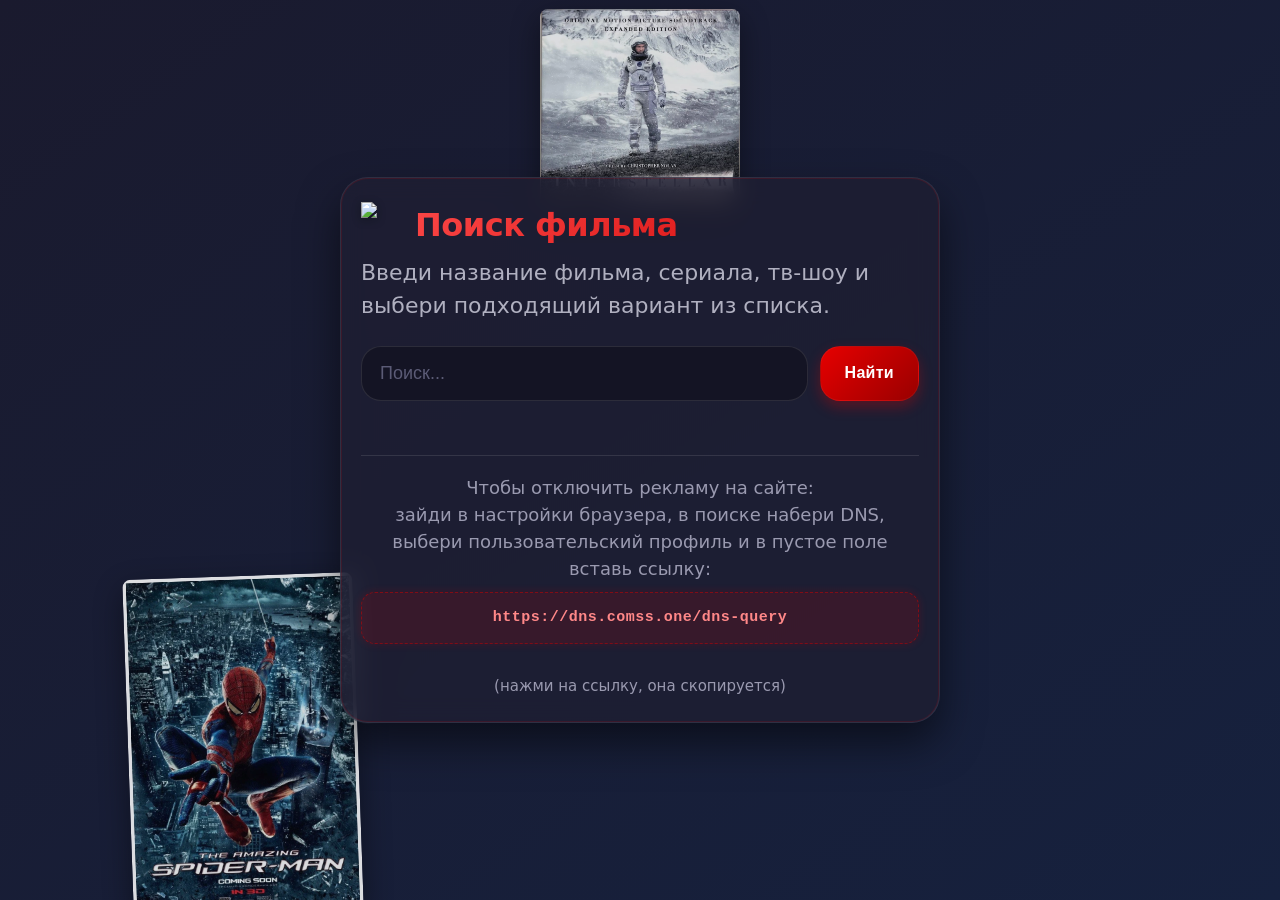
==== commit 1fee93ac: "Add files via upload" ====
--- a/index.html
+++ b/index.html
@@ -3,7 +3,7 @@
 <head>
     <meta charset="UTF-8">
     <meta name="viewport" content="width=device-width, initial-scale=1.0">
-    <title>Найти фильм на Кинопоиск</title>
+    <title>Найти фильм, сериал, тв-шоу </title>
     <!-- ИКОНКА ВО ВКЛАДКЕ БРАУЗЕРА -->
     <link rel="icon" href="https://static.vecteezy.com/system/resources/previews/010/286/336/non_2x/realistic-open-movie-clapper-open-isolated-on-transparent-background-shown-slate-board-png.png" type="image/png">
     <!-- ОБНОВЛЁННАЯ ССЫЛКА НА CSS (v=2 сбрасывает кеш) -->
@@ -36,7 +36,7 @@
             <img src="https://static.vecteezy.com/system/resources/previews/010/286/336/non_2x/realistic-open-movie-clapper-open-isolated-on-transparent-background-shown-slate-board-png.png" alt="🎬" class="clapper-icon">
             Поиск фильма
         </h1>
-        <p>Введите название фильма и выберите подходящий вариант из списка.</p>
+        <p>Введи название фильма, сериала, тв-шоу и выбери подходящий вариант из списка.</p>
         
         <div class="search-box">
             <input type="text" id="movieInput" placeholder="Поиск...">
--- a/style.css
+++ b/style.css
@@ -224,18 +224,18 @@
     flex-direction: column;
     gap: 12px;
     margin: 20px 0 10px;
-    max-height: 60vh;
-    overflow-y: auto;
+    /* max-height: 60vh;
+    /* overflow-y: auto;
     padding-right: 4px;
 }
 
-.results::-webkit-scrollbar {
-    width: 5px;
-}
-
-.results::-webkit-scrollbar-thumb {
-    background: #cc0000;
-    border-radius: 10px;
+.results {
+    display: flex;
+    flex-direction: column;
+    gap: 12px;
+    margin: 20px 0 10px;
+    /* Убрали ограничение высоты и внутренний скролл */
+    padding-right: 4px;
 }
 
 .movie-item {
@@ -250,7 +250,6 @@
     cursor: pointer;
     transition: all 0.15s ease;
 }
-
 .movie-item:hover {
     background: rgba(40, 40, 70, 0.8);
     border-color: rgba(204, 0, 0, 0.4);
